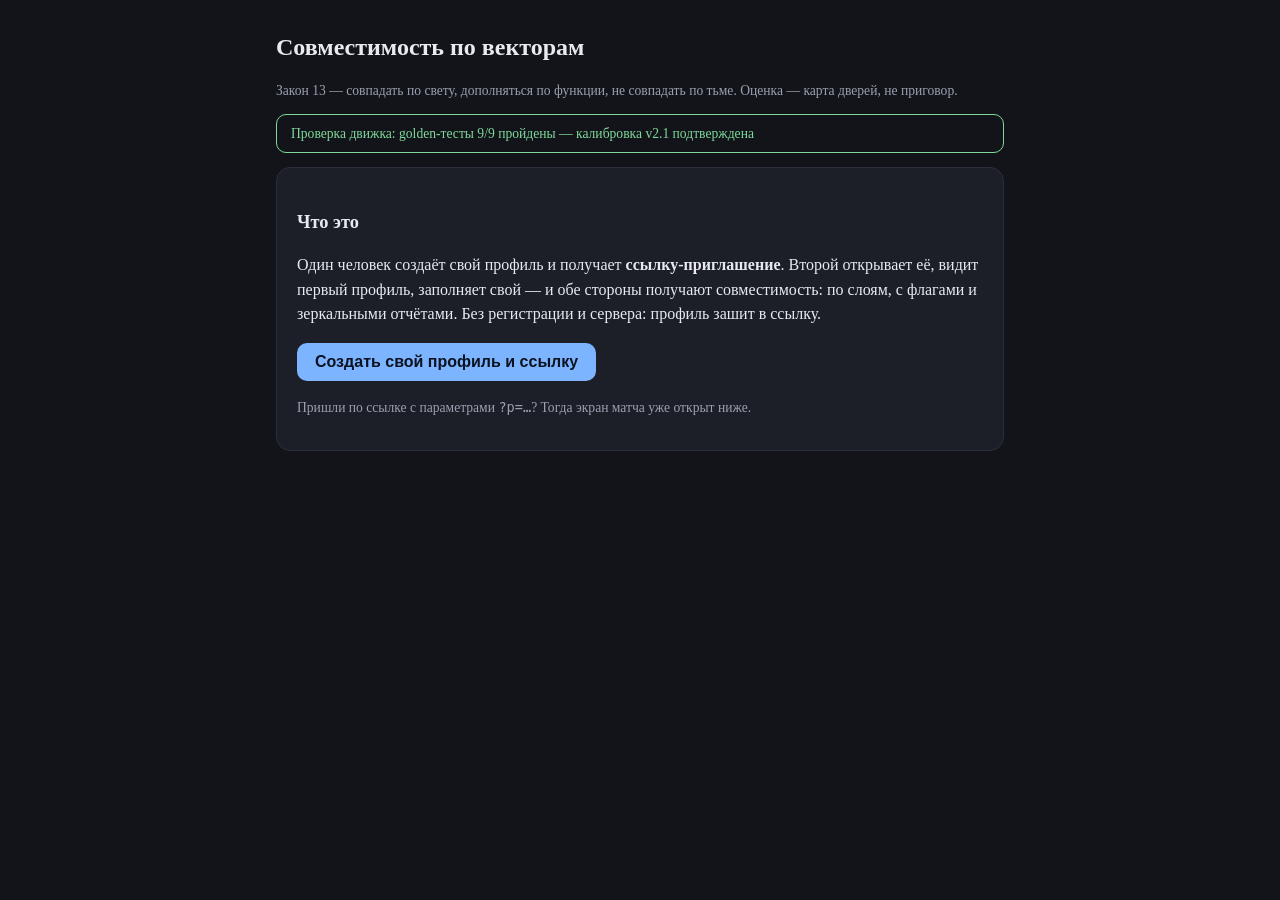
==== match.html @ 1501f3ba "Add files via upload" ====
<!DOCTYPE html>
<html lang="ru">
<head>
<meta charset="utf-8">
<meta name="viewport" content="width=device-width, initial-scale=1">
<title>СВП · Совместимость</title>
<link rel="stylesheet" href="styles.css">
</head>
<body>
<div class="wrap">
  <h1>Совместимость по векторам</h1>
  <p class="mut small">Закон 13 — совпадать по свету, дополняться по функции, не совпадать по тьме. Оценка — карта дверей, не приговор.</p>

  <div id="goldenBanner" class="banner">Проверка движка…</div>

  <!-- ЭКРАН 1: ГЛАВНАЯ -->
  <section id="screen-home" class="screen active">
    <div class="card">
      <h2>Что это</h2>
      <p>Один человек создаёт свой профиль и получает <b>ссылку-приглашение</b>. Второй открывает её, видит первый профиль, заполняет свой — и обе стороны получают совместимость: по слоям, с флагами и зеркальными отчётами. Без регистрации и сервера: профиль зашит в ссылку.</p>
      <p><button onclick="show('invite')">Создать свой профиль и ссылку</button></p>
      <p class="small mut">Пришли по ссылке с параметрами <code>?p=…</code>? Тогда экран матча уже открыт ниже.</p>
    </div>
  </section>

  <!-- ЭКРАН 2: СВОЙ ПРОФИЛЬ -->
  <section id="screen-invite" class="screen">
    <div class="card" id="profileCard">
      <h2>1. Уровни векторов (0–4)</h2>
      <p class="small mut">0 — не про меня · 1 — слабый · 2 — средний · 3 — сильный · 4 — вершина (реализованный максимум — закон 16: пик стоит энергии)</p>
      <div id="sliders"></div>
      <details><summary>Как понять уровень? Примеры из практики</summary>
        <ul>
          <li><b>Мышечный 3–4</b>: тело «включено» по умолчанию — спорт, баня, физическая работа как источник радости. 0–1: тело отключено, двигаться «надо, но лень».</li>
          <li><b>Кожный 3</b>: дисциплина, логика, экономия — естественно. 4: гиперконтроль — порядок стал рамой, ломающей других.</li>
          <li><b>Анальный 3</b>: память, семья, порядок «по-хорошему». Тьма — счёт обид, который крутится без изменения.</li>
          <li><b>Уретральный 3–4</b>: порыв, ответственность за «за всеми» — люди идут сами. 0–1: страх ответственности, «не геройствовать».</li>
          <li><b>Звуковой 2–3</b>: тишина, смыслы, «зачем это всё». Тьма — «нет смысла», пустота.</li>
          <li><b>Зрительный 2–3</b>: чувства названы, слёзы не стыдны. Тьма — страх, ревность-контроль.</li>
          <li><b>Оральный 2–3</b>: слово льётся, юмор, разрядка. 0–1: говорить трудно.</li>
          <li><b>Обонятельный 2–3</b>: чутьё на людей без логики, «чувствую негатив до фактов». 0–1:雷达 не работает, доверяет всем.</li>
        </ul>
      </details>

      <h2>2. Повторяющаяся тьма</h2>
      <p class="small mut">Отметь вектора, где тьма возвращается. Степень: 1 — «бывает», 2 — «стало чертой» (невроз-зона).</p>
      <div id="darkChips" class="chips"></div>

      <h2>3. Живущий свет</h2>
      <p class="small mut">Что сейчас реально светится — не «хотел бы», а есть.</p>
      <div id="lightChips" class="chips"></div>

      <h2>4. Ведущий вектор</h2>
      <select id="lead"></select>

      <h2>5. Тип отношения</h2>
      <select id="relType">
        <option value="partner">Романтический партнёр</option>
        <option value="friend">Друг</option>
        <option value="business">Деловой партнёр</option>
        <option value="parent">Родитель → ребёнок</option>
        <option value="child">Ребёнок → родитель</option>
      </select>

      <p style="margin-top:16px"><input id="myName" placeholder="Имя (необязательно)" style="background:#0d1016;color:var(--ink);border:1px solid var(--line);border-radius:8px;padding:8px;width:200px">
      <button onclick="makeLink()">Создать ссылку</button></p>
      <div id="linkOut" style="display:none">
        <p class="small">Ссылка-приглашение (отправь партнёру/другу/ребёнку — кто открыт):</p>
        <div class="linkbox" id="linkText"></div>
        <p class="small mut">Открыв её, второй человек увидит твой профиль и заполнит свой. Результат увидят оба.</p>
      </div>
    </div>
  </section>

  <!-- ЭКРАН 3: МАТЧ -->
  <section id="screen-match" class="screen">
    <div class="card" id="partnerCard"></div>
    <div class="card">
      <h2>Твой профиль</h2>
      <div id="sliders2"></div>
      <p class="small mut">Тьма:</p><div id="darkChips2" class="chips"></div>
      <p class="small mut">Свет:</p><div id="lightChips2" class="chips"></div>
      <p><select id="lead2"></select></p>
      <button onclick="runMatch()">Показать совместимость</button>
    </div>
  </section>

  <!-- ЭКРАН 4: РЕЗУЛЬТАТ -->
  <section id="screen-result" class="screen"><div id="resultOut"></div></section>
</div>
<script src="compatibility_module.js"></script>
<script>
/* ---------- состояние ---------- */
const V=VECTORS;
let partner=null, partnerRel='partner';
let mine=null;

/* ---------- golden при загрузке ---------- */
(function(){
  const t=runGoldenTests();
  const el=document.getElementById('goldenBanner');
  if(t.ok){el.className='banner ok';el.textContent='Проверка движка: golden-тесты '+t.total+'/'+t.total+' пройдены — калибровка v2.1 подтверждена';}
  else{el.className='banner bad';el.textContent='ОШИБКА КАЛИБРОВКИ: '+t.failures.join('; ')+' — вывод отчётов заблокирован';window.__goldenFailed=true;}
})();

/* ---------- построение форм ---------- */
function sliderRow(i,val){
  return '<div class="vecrow"><span>'+V[i]+'</span><input type="range" min="0" max="4" value="'+val+'" data-i="'+i+'" oninput="this.nextElementSibling.textContent=this.value"><span>'+(val||0)+'</span></div>';
}
function buildSliders(elId,darkId,lightId,leadId){
  const el=document.getElementById(elId);
  el.innerHTML=[0,1,2,3,4,5,6,7].map(i=>sliderRow(i,0)).join('');
  document.getElementById(darkId).innerHTML=V.map((n,i)=>'<span class="chip" data-v="'+i+'" data-sev="0" onclick="toggleDark(this)">'+n+' <span class="sev"></span></span>').join('');
  document.getElementById(lightId).innerHTML=V.map((n,i)=>'<span class="chip" data-v="'+i+'" onclick="toggleLight(this)">'+n+'</span>').join('');
  document.getElementById(leadId).innerHTML=V.map((n,i)=>'<option value="'+i+'">'+n+'</option>').join('')+'<option value="-1" selected>не определён</option>';
}
buildSliders('sliders','darkChips','lightChips','lead');
buildSliders('sliders2','darkChips2','lightChips2','lead2');

function toggleDark(chip){
  const v=chip.dataset.v; const sev=(+chip.dataset.sev+1)%3; chip.dataset.sev=sev;
  chip.classList.toggle('on',sev>0); chip.classList.toggle('d2',sev===2);
  chip.querySelector('.sev').textContent=sev===2?' · черта':'';
}
function toggleLight(chip){chip.classList.toggle('on');}
function collect(containerId,slidersId,leadId,name){
  const levels=[...document.querySelectorAll('#'+slidersId+' input')].map(x=>+x.value);
  const dark={}; document.querySelectorAll('#'+containerId+' .chip').forEach(c=>{if(+c.dataset.sev>0)dark[+c.dataset.v]=+c.dataset.sev;});
  const light=[]; document.querySelectorAll('#'+(containerId.replace('dark','light'))+' .chip.on').forEach(c=>light.push(+c.dataset.v));
  const lead=+document.getElementById(leadId).value;
  return {v:levels, dark:dark, light:light, lead:lead, name:name||''};
}
function fillFromProfile(elPrefix,p){
  document.querySelectorAll('#'+elPrefix+'sliders input').forEach(inp=>{inp.value=p.v[+inp.dataset.i];inp.nextElementSibling.textContent=p.v[+inp.dataset.i];});
  document.querySelectorAll('#'+elPrefix+'darkChips .chip').forEach(c=>{
    const sev=(p.dark||{})[+c.dataset.v]||0; c.dataset.sev=sev;
    c.classList.toggle('on',sev>0); c.classList.toggle('d2',sev===2);
    c.querySelector('.sev').textContent=sev===2?' · черта':'';
  });
  document.querySelectorAll('#'+elPrefix+'lightChips .chip').forEach(c=>c.classList.toggle('on',(p.light||[]).includes(+c.dataset.v)));
  document.getElementById(elPrefix+'lead').value = p.lead===undefined||p.lead===null ? -1 : p.lead;
}

/* ---------- экраны и ссылки ---------- */
function show(id){document.querySelectorAll('.screen').forEach(s=>s.classList.remove('active'));document.getElementById(id).classList.add('active');window.scrollTo(0,0);}
function makeLink(){
  const p=collect('darkChips','sliders','lead',document.getElementById('myName').value.trim());
  const r=document.getElementById('relType').value;
  const url=location.origin+location.pathname+'?p='+encodeProfile(p)+'&r='+r;
  document.getElementById('linkText').textContent=url;
  document.getElementById('linkOut').style.display='block';
}

/* ---------- матч ---------- */
(function(){
  const q=new URLSearchParams(location.search);
  if(q.get('p')){
    try{
      partner=decodeProfile(q.get('p')); partnerRel=q.get('r')||'partner';
      show('match');
      const names=partner.v.map((x,i)=>x>=3?V[i]:null).filter(Boolean).join(', ')||'—';
      const darks=Object.keys(partner.dark||{}).map(i=>V[i]).join(', ')||'—';
      const lights=(partner.light||[]).map(i=>V[i]).join(', ')||'—';
      document.getElementById('partnerCard').innerHTML=
        '<h2>Профиль: '+(partner.name||'партнёр')+'</h2>'+
        '<p class="small">Сильные вектора: <b>'+names+'</b> · Ведущий: <b>'+(partner.lead>=0?V[partner.lead]:'не указан')+'</b></p>'+
        '<p class="small">Тьма: '+darks+' · Свет: '+lights+'</p>'+
        '<p class="small mut">Тип отношения: '+REL[partnerRel].name+'</p>';
      document.getElementById('relType2')?.remove?.();
    }catch(e){show('home');}
  }
})();

function runMatch(){
  if(window.__goldenFailed){alert('Движок не прошёл golden-проверку — вывод заблокирован. Обнови файлы.');return;}
  mine=collect('darkChips2','sliders2','lead2','');
  const s=score(partner,mine,partnerRel);
  renderResult(s,partner,mine,partnerRel);
  show('result');
}

function renderResult(s,A,B,rel){
  const cfg=REL[rel];
  const doors=s.d1.map(d=>'<tr><td>'+d[0]+'</td><td>'+(d[1]>=8?'<span class="good">открыта+</span>':(d[1]>0?'<span class="warn">частично</span>':'<span class="flag">закрыта</span>'))+'</td><td class="small mut">'+d[3]+'</td></tr>').join('');
  const nad=s.d2.map(d=>'<tr><td>'+d[0]+'</td><td>'+(d[4])+'</td><td class="small mut">'+((d[1]?'у A':'')+(d[1]&&d[2]?' + ':'')+(d[2]?'у B':'')||'—')+'</td></tr>').join('');
  const flags=s.flags.length?s.flags.map(f=>'<li class="flag">'+f+'</li>').join(''):'<li class="good">Красных флагов нет</li>';
  const mirrorA=s.d1.filter(d=>d[1]>=8).map(d=>d[0]).join('; ')||'—';
  const out=
   '<div class="card"><h2>'+cfg.name+'</h2>'+
   '<div class="pct">'+s.percent+'%</div>'+
   '<p class="small mut">Счёт '+s.raw+' при живом потолке '+s.ceiling+' (100 — математический предел формулы, для живых людей недостижим; трение пиков: −'+s.friction+'). '+verdict(s.percent,s.flags.length)+'</p>'+
   '<h2>Слои</h2>'+
   '<table><tr><th>Слой</th><th></th></tr>'+
   '<tr><td>Двери (закон 13)</td><td>'+s.l1+' / '+cfg.l1+'</td></tr>'+
   '<tr><td>Оси (нади)</td><td>'+s.l2+' / '+cfg.l2+'</td></tr>'+
   '<tr><td>Общий свет (закон 24)</td><td>'+s.l3+' / '+cfg.l3+(s.overlap.length?' — совпали: '+s.overlap.join(', '):' — совпадений нет')+'</td></tr></table>'+
   '<h2>Двери</h2><table><tr><th>Дверь</th><th>Статус</th><th>Комментарий</th></tr>'+doors+'</table>'+
   '<h2>Оси</h2><table><tr><th>Надь</th><th>Состояние</th><th>Кто тянет</th></tr>'+nad+'</table>'+
   '<h2>Флаги</h2><ul>'+flags+'</ul>'+
   '<h2>Зеркальные отчёты</h2>'+
   '<p class="small"><b>Открытые двери пары:</b> '+mirrorA+'</p>'+
   '<p class="small"><b>Что «'+(A.name||'партнёр')+'» даёт «'+(B.name||'тебе')+'»:</b> сильные дома первого ('+(A.v.map((x,i)=>x>=3?V[i]:null).filter(Boolean).join(', ')||'—')+') закрывают дефициты второго.</p>'+
   '<p class="small"><b>Что «'+(B.name||'второй')+'» даёт «'+(A.name||'первому')+'»:</b> сильные дома второго ('+(B.v.map((x,i)=>x>=3?V[i]:null).filter(Boolean).join(', ')||'—')+') закрывают дефициты первого.</p>'+
   '<details><summary>Как читать этот результат — примеры</summary><ul>'+
   '<li>Совпавшая тьма (суррогат) — не «мы похожи», а «мы застряли одинаково». Два анальных ведут счёт друг другу.</li>'+
   '<li>Открытая дверь — не гарантия, а возможность: свет течёт только при развитости (Ур.1–2) обеих сторон.</li>'+
   '<li>Пустая ось — дыра, через которую уходит невысказанное (задушенность, Cl). Закрывается третьим человеком или развитием.</li>'+
   '</ul></details>'+
   '<hr><p class="small mut"><b>ГРАНИЦА.</b> Это карта, не диагноз и не гарантия. Профиль — снимок момента (закон 14: статичности нет, уровни растут). Число выше живого потолка — признак бага калибровки, а не счастья. Решение — за вами; за серьёзными состояниями — к живому специалисту (закон 22).</p>'+
   '<p><button class="ghost" onclick="show(\'match\')">← Изменить ответы</button></p></div>';
  document.getElementById('resultOut').innerHTML=out;
}
</script>
</body>
</html>
---- styles.css ----
:root{--bg:#12141a;--card:#1c1f28;--ink:#e8eaf0;--mut:#9aa0ae;--acc:#7db4ff;--ok:#7fd99a;--warn:#f0c674;--bad:#f28b82;--line:#2a2f3c}
*{box-sizing:border-box}
body{margin:0;background:var(--bg);color:var(--ink);font:16px/1.55 Georgia,'Times New Roman',serif}
.wrap{max-width:760px;margin:0 auto;padding:24px 16px 64px}
h1{font-size:1.5rem;margin:.2em 0} h2{font-size:1.15rem;margin:1.2em 0 .4em}
.card{background:var(--card);border:1px solid var(--line);border-radius:14px;padding:18px 20px;margin:14px 0}
.mut{color:var(--mut)} .small{font-size:.85rem}
button{background:var(--acc);color:#0b1220;border:0;border-radius:10px;padding:10px 18px;font-size:1rem;cursor:pointer;font-weight:600}
button.ghost{background:transparent;color:var(--acc);border:1px solid var(--acc)}
button:disabled{opacity:.4;cursor:default}
input[type=range]{width:100%;accent-color:var(--acc)}
select,checkbox{accent-color:var(--acc)}
.screen{display:none}.screen.active{display:block}
.vecrow{display:grid;grid-template-columns:110px 1fr 46px;gap:10px;align-items:center;margin:8px 0}
.chips{display:flex;flex-wrap:wrap;gap:8px}
.chip{border:1px solid var(--line);border-radius:999px;padding:4px 12px;cursor:pointer;user-select:none}
.chip.on{background:var(--acc);color:#0b1220;font-weight:600}
.chip.on.d2{background:var(--bad)}
.linkbox{word-break:break-all;background:#0d1016;border:1px solid var(--line);border-radius:10px;padding:10px;font-family:monospace;font-size:.8rem}
.pct{font-size:3rem;font-weight:700}
.bar{height:10px;background:#0d1016;border-radius:6px;overflow:hidden;margin:4px 0 10px}
.bar>i{display:block;height:100%;background:var(--acc)}
.flag{color:var(--bad)} .good{color:var(--ok)} .warn{color:var(--warn)}
details{border:1px solid var(--line);border-radius:10px;padding:10px 14px;margin:10px 0}
summary{cursor:pointer;color:var(--acc)}
table{width:100%;border-collapse:collapse;font-size:.9rem}
td,th{padding:6px 8px;border-bottom:1px solid var(--line);text-align:left}
.banner{border:1px solid var(--line);border-radius:10px;padding:8px 14px;margin:10px 0;font-size:.85rem}
.banner.ok{border-color:var(--ok);color:var(--ok)}
.banner.bad{border-color:var(--bad);color:var(--bad)}
details p{margin:.4em 0}
details li{margin:.35em 0}
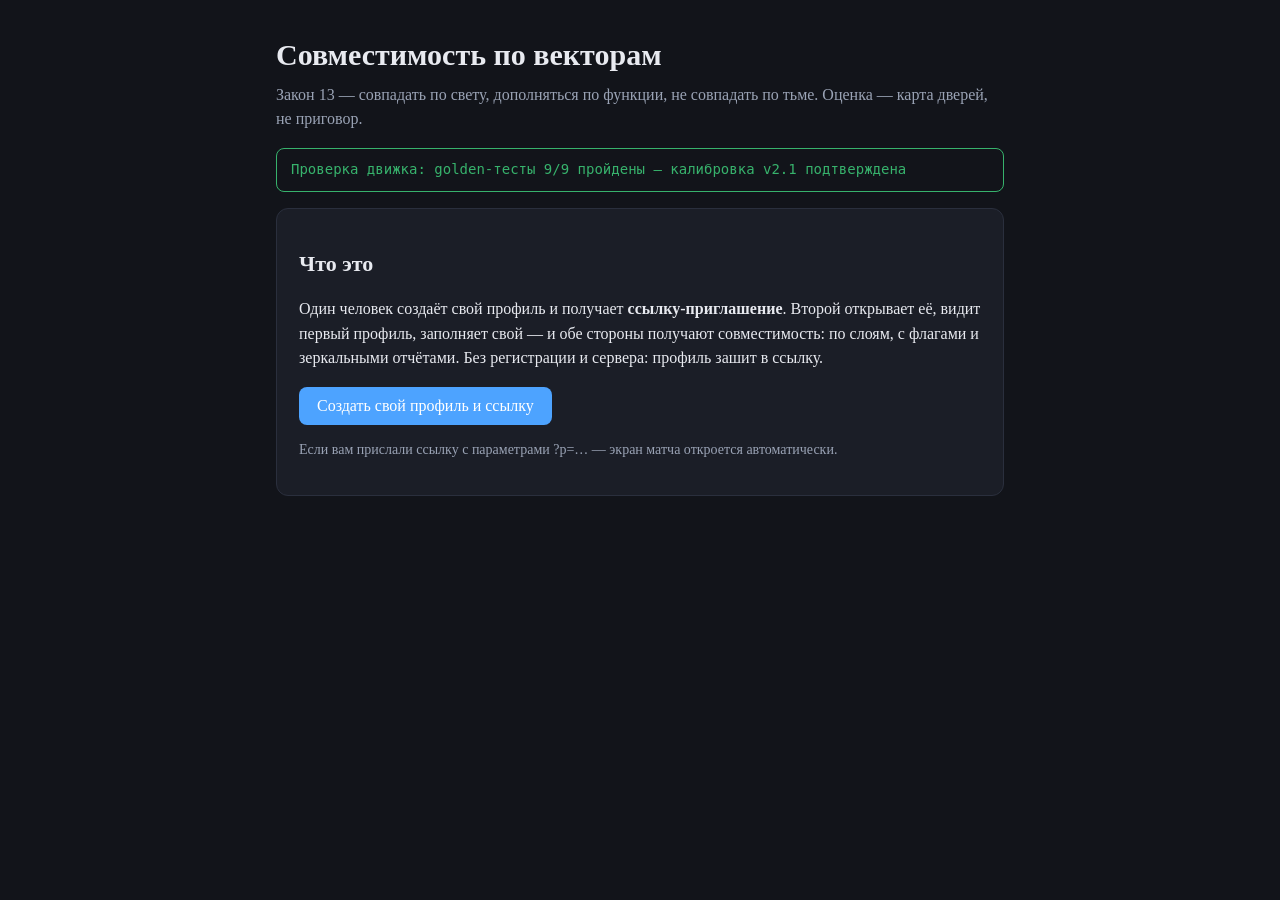
==== commit d18f2b72: "Add files via upload" ====
--- a/match.html
+++ b/match.html
@@ -3,213 +3,298 @@
 <head>
 <meta charset="utf-8">
 <meta name="viewport" content="width=device-width, initial-scale=1">
-<title>СВП · Совместимость</title>
+<title>Совместимость по векторам</title>
 <link rel="stylesheet" href="styles.css">
 </head>
 <body>
 <div class="wrap">
   <h1>Совместимость по векторам</h1>
-  <p class="mut small">Закон 13 — совпадать по свету, дополняться по функции, не совпадать по тьме. Оценка — карта дверей, не приговор.</p>
-
-  <div id="goldenBanner" class="banner">Проверка движка…</div>
-
-  <!-- ЭКРАН 1: ГЛАВНАЯ -->
-  <section id="screen-home" class="screen active">
+  <p class="sub">Закон 13 — совпадать по свету, дополняться по функции, не совпадать по тьме. Оценка — карта дверей, не приговор.</p>
+  <div id="banner" class="banner">Проверка движка…</div>
+  <div id="err" class="banner-err" style="display:none"></div>
+
+  <section id="screen-home" class="screen" hidden>
     <div class="card">
       <h2>Что это</h2>
-      <p>Один человек создаёт свой профиль и получает <b>ссылку-приглашение</b>. Второй открывает её, видит первый профиль, заполняет свой — и обе стороны получают совместимость: по слоям, с флагами и зеркальными отчётами. Без регистрации и сервера: профиль зашит в ссылку.</p>
-      <p><button onclick="show('invite')">Создать свой профиль и ссылку</button></p>
-      <p class="small mut">Пришли по ссылке с параметрами <code>?p=…</code>? Тогда экран матча уже открыт ниже.</p>
+      <p>Один человек создаёт свой профиль и получает <b>ссылку-приглашение</b>. Второй открывает её,
+      видит первый профиль, заполняет свой — и обе стороны получают совместимость: по слоям,
+      с флагами и зеркальными отчётами. Без регистрации и сервера: профиль зашит в ссылку.</p>
+      <button id="btn-start" class="btn">Создать свой профиль и ссылку</button>
+      <p class="hint">Если вам прислали ссылку с параметрами ?p=… — экран матча откроется автоматически.</p>
     </div>
   </section>
 
-  <!-- ЭКРАН 2: СВОЙ ПРОФИЛЬ -->
-  <section id="screen-invite" class="screen">
-    <div class="card" id="profileCard">
-      <h2>1. Уровни векторов (0–4)</h2>
-      <p class="small mut">0 — не про меня · 1 — слабый · 2 — средний · 3 — сильный · 4 — вершина (реализованный максимум — закон 16: пик стоит энергии)</p>
-      <div id="sliders"></div>
-      <details><summary>Как понять уровень? Примеры из практики</summary>
-        <ul>
-          <li><b>Мышечный 3–4</b>: тело «включено» по умолчанию — спорт, баня, физическая работа как источник радости. 0–1: тело отключено, двигаться «надо, но лень».</li>
-          <li><b>Кожный 3</b>: дисциплина, логика, экономия — естественно. 4: гиперконтроль — порядок стал рамой, ломающей других.</li>
-          <li><b>Анальный 3</b>: память, семья, порядок «по-хорошему». Тьма — счёт обид, который крутится без изменения.</li>
-          <li><b>Уретральный 3–4</b>: порыв, ответственность за «за всеми» — люди идут сами. 0–1: страх ответственности, «не геройствовать».</li>
-          <li><b>Звуковой 2–3</b>: тишина, смыслы, «зачем это всё». Тьма — «нет смысла», пустота.</li>
-          <li><b>Зрительный 2–3</b>: чувства названы, слёзы не стыдны. Тьма — страх, ревность-контроль.</li>
-          <li><b>Оральный 2–3</b>: слово льётся, юмор, разрядка. 0–1: говорить трудно.</li>
-          <li><b>Обонятельный 2–3</b>: чутьё на людей без логики, «чувствую негатив до фактов». 0–1:雷达 не работает, доверяет всем.</li>
-        </ul>
-      </details>
-
-      <h2>2. Повторяющаяся тьма</h2>
-      <p class="small mut">Отметь вектора, где тьма возвращается. Степень: 1 — «бывает», 2 — «стало чертой» (невроз-зона).</p>
-      <div id="darkChips" class="chips"></div>
-
-      <h2>3. Живущий свет</h2>
-      <p class="small mut">Что сейчас реально светится — не «хотел бы», а есть.</p>
-      <div id="lightChips" class="chips"></div>
-
-      <h2>4. Ведущий вектор</h2>
-      <select id="lead"></select>
-
-      <h2>5. Тип отношения</h2>
-      <select id="relType">
-        <option value="partner">Романтический партнёр</option>
-        <option value="friend">Друг</option>
-        <option value="business">Деловой партнёр</option>
-        <option value="parent">Родитель → ребёнок</option>
-        <option value="child">Ребёнок → родитель</option>
-      </select>
-
-      <p style="margin-top:16px"><input id="myName" placeholder="Имя (необязательно)" style="background:#0d1016;color:var(--ink);border:1px solid var(--line);border-radius:8px;padding:8px;width:200px">
-      <button onclick="makeLink()">Создать ссылку</button></p>
-      <div id="linkOut" style="display:none">
-        <p class="small">Ссылка-приглашение (отправь партнёру/другу/ребёнку — кто открыт):</p>
-        <div class="linkbox" id="linkText"></div>
-        <p class="small mut">Открыв её, второй человек увидит твой профиль и заполнит свой. Результат увидят оба.</p>
+  <section id="screen-form" class="screen" hidden>
+    <div class="card">
+      <h2 id="form-title">Свой профиль</h2>
+      <div id="inviter-box" hidden></div>
+
+      <h3>Уровни векторов (0–4)</h3>
+      <p class="hint">0 — вектор спит · 1 — есть, но редко · 2 — рабочий · 3 — сильный · 4 — вершина: даёт максимум и стоит энергии.</p>
+      <div class="row"><span class="vname">кожный <em class="axis">· Ида</em></span>
+      <input type="range" id="lvl-K" min="0" max="4" step="1" value="0" data-key="K">
+      <span class="lvlval" id="lvlv-K">0</span></div>
+<div class="row"><span class="vname">анальный <em class="axis">· Сушумна</em></span>
+      <input type="range" id="lvl-A" min="0" max="4" step="1" value="0" data-key="A">
+      <span class="lvlval" id="lvlv-A">0</span></div>
+<div class="row"><span class="vname">уретральный <em class="axis">· Пингала</em></span>
+      <input type="range" id="lvl-U" min="0" max="4" step="1" value="0" data-key="U">
+      <span class="lvlval" id="lvlv-U">0</span></div>
+<div class="row"><span class="vname">мышечный <em class="axis">· Ида</em></span>
+      <input type="range" id="lvl-M" min="0" max="4" step="1" value="0" data-key="M">
+      <span class="lvlval" id="lvlv-M">0</span></div>
+<div class="row"><span class="vname">зрительный <em class="axis">· Пингала</em></span>
+      <input type="range" id="lvl-Z" min="0" max="4" step="1" value="0" data-key="Z">
+      <span class="lvlval" id="lvlv-Z">0</span></div>
+<div class="row"><span class="vname">звуковой <em class="axis">· Сушумна</em></span>
+      <input type="range" id="lvl-S" min="0" max="4" step="1" value="0" data-key="S">
+      <span class="lvlval" id="lvlv-S">0</span></div>
+<div class="row"><span class="vname">оральный <em class="axis">· Пингала</em></span>
+      <input type="range" id="lvl-O" min="0" max="4" step="1" value="0" data-key="O">
+      <span class="lvlval" id="lvlv-O">0</span></div>
+<div class="row"><span class="vname">обонятельный <em class="axis">· Сушумна</em></span>
+      <input type="range" id="lvl-Bn" min="0" max="4" step="1" value="0" data-key="Bn">
+      <span class="lvlval" id="lvlv-Bn">0</span></div>
+
+      <h3>Повторяющаяся тьма</h3>
+      <p class="hint">Тьма — то, что возвращается и портит отношения. «Бывает» — эпизоды, «стало чертой» — невроз, максимальный риск в паре.</p>
+      <div class="grid4"><div class="cell"><label>кожный</label>
+  <select id="drk-K"><option value="0">нет</option><option value="1">бывает</option><option value="2">стало чертой</option></select></div>
+<div class="cell"><label>анальный</label>
+  <select id="drk-A"><option value="0">нет</option><option value="1">бывает</option><option value="2">стало чертой</option></select></div>
+<div class="cell"><label>уретральный</label>
+  <select id="drk-U"><option value="0">нет</option><option value="1">бывает</option><option value="2">стало чертой</option></select></div>
+<div class="cell"><label>мышечный</label>
+  <select id="drk-M"><option value="0">нет</option><option value="1">бывает</option><option value="2">стало чертой</option></select></div>
+<div class="cell"><label>зрительный</label>
+  <select id="drk-Z"><option value="0">нет</option><option value="1">бывает</option><option value="2">стало чертой</option></select></div>
+<div class="cell"><label>звуковой</label>
+  <select id="drk-S"><option value="0">нет</option><option value="1">бывает</option><option value="2">стало чертой</option></select></div>
+<div class="cell"><label>оральный</label>
+  <select id="drk-O"><option value="0">нет</option><option value="1">бывает</option><option value="2">стало чертой</option></select></div>
+<div class="cell"><label>обонятельный</label>
+  <select id="drk-Bn"><option value="0">нет</option><option value="1">бывает</option><option value="2">стало чертой</option></select></div></div>
+
+      <h3>Живущий свет</h3>
+      <p class="hint">Свет — то, что живёт и отдаётся. Отметьте то, что в вас по-настоящему работает.</p>
+      <div class="grid2"><label class="chk"><input type="checkbox" class="lightchk" value="K"> кожный</label>
+<label class="chk"><input type="checkbox" class="lightchk" value="A"> анальный</label>
+<label class="chk"><input type="checkbox" class="lightchk" value="U"> уретральный</label>
+<label class="chk"><input type="checkbox" class="lightchk" value="M"> мышечный</label>
+<label class="chk"><input type="checkbox" class="lightchk" value="Z"> зрительный</label>
+<label class="chk"><input type="checkbox" class="lightchk" value="S"> звуковой</label>
+<label class="chk"><input type="checkbox" class="lightchk" value="O"> оральный</label>
+<label class="chk"><input type="checkbox" class="lightchk" value="Bn"> обонятельный</label></div>
+
+      <h3>Ведущий вектор</h3>
+      <select id="lead"><option value="">не указан</option><option value="K">кожный</option>
+<option value="A">анальный</option>
+<option value="U">уретральный</option>
+<option value="M">мышечный</option>
+<option value="Z">зрительный</option>
+<option value="S">звуковой</option>
+<option value="O">оральный</option>
+<option value="Bn">обонятельный</option></select>
+
+      <h3>Тип отношения</h3>
+      <select id="rel"><option value="partner">Партнёр</option>
+<option value="friend">Друг</option>
+<option value="business">Бизнес</option>
+<option value="parent_child">Родитель → ребёнок</option>
+<option value="child_parent">Ребёнок → родитель</option></select>
+
+      <p><button id="btn-go" class="btn">Создать ссылку</button></p>
+      <div id="link-box" hidden>
+        <p class="hint">Ссылка-приглашение — отправьте её второму человеку любым мессенджером. Профиль зашит в ссылку: не публикуйте её в открытых чатах.</p>
+        <input id="link-out" readonly>
+        <p><button id="btn-copy" class="btn small">Копировать</button>
+        <a id="link-open" class="btn small aslink">Открыть матч</a></p>
       </div>
     </div>
   </section>
 
-  <!-- ЭКРАН 3: МАТЧ -->
-  <section id="screen-match" class="screen">
-    <div class="card" id="partnerCard"></div>
-    <div class="card">
-      <h2>Твой профиль</h2>
-      <div id="sliders2"></div>
-      <p class="small mut">Тьма:</p><div id="darkChips2" class="chips"></div>
-      <p class="small mut">Свет:</p><div id="lightChips2" class="chips"></div>
-      <p><select id="lead2"></select></p>
-      <button onclick="runMatch()">Показать совместимость</button>
-    </div>
+  <section id="screen-result" class="screen" hidden>
+    <div class="card" id="result"></div>
   </section>
-
-  <!-- ЭКРАН 4: РЕЗУЛЬТАТ -->
-  <section id="screen-result" class="screen"><div id="resultOut"></div></section>
 </div>
 <script src="compatibility_module.js"></script>
 <script>
-/* ---------- состояние ---------- */
-const V=VECTORS;
-let partner=null, partnerRel='partner';
-let mine=null;
-
-/* ---------- golden при загрузке ---------- */
-(function(){
-  const t=runGoldenTests();
-  const el=document.getElementById('goldenBanner');
-  if(t.ok){el.className='banner ok';el.textContent='Проверка движка: golden-тесты '+t.total+'/'+t.total+' пройдены — калибровка v2.1 подтверждена';}
-  else{el.className='banner bad';el.textContent='ОШИБКА КАЛИБРОВКИ: '+t.failures.join('; ')+' — вывод отчётов заблокирован';window.__goldenFailed=true;}
+(function () {
+  'use strict';
+  var S = window.SVP;
+  var inviteMode = false, inviter = null, relParam = 'partner';
+
+  function $(id) { return document.getElementById(id); }
+  function showErr(e) {
+    var el = $('err');
+    el.style.display = 'block';
+    el.textContent = 'Ошибка страницы: ' + (e && e.message ? e.message : e);
+  }
+  function show(id) { $(id).hidden = false; }
+  function hide(id) { $(id).hidden = true; }
+
+  function banner(ok) {
+    var el = $('banner');
+    if (ok.ok) {
+      el.className = 'banner ok';
+      el.textContent = 'Проверка движка: golden-тесты ' + ok.passed + '/' + ok.total +
+        ' пройдены — калибровка v2.1 подтверждена';
+    } else {
+      el.className = 'banner bad';
+      el.textContent = 'СБОЙ КАЛИБРОВКИ: golden-тесты ' + ok.passed + '/' + ok.total +
+        ' — отчёты заблокированы. Случаи: ' + ok.results.filter(function(r){return !r.ok;})
+          .map(function(r){ return r.name + ' (' + r.got + '!=' + r.expected + ')'; }).join('; ');
+    }
+  }
+
+  function readForm() {
+    var levels = {}, dark = {}, light = [], leading = null;
+    S.KEYS.forEach(function (k) {
+      levels[k] = parseInt($('lvl-' + k).value, 10) || 0;
+      dark[k] = parseInt($('drk-' + k).value, 10) || 0;
+      if (dark[k] === 0) delete dark[k];
+    });
+    Array.prototype.forEach.call(document.querySelectorAll('.lightchk'), function (c) {
+      if (c.checked) light.push(c.value);
+    });
+    var lv = $('lead').value;
+    if (lv) leading = lv;
+    return S.profileFromForm(levels, dark, light, leading);
+  }
+
+  function profileSummary(p) {
+    var h = '<div class="psum"><h3>Профиль собеседника</h3><table class="tbl"><tr><th>Вектор</th><th>Уровень</th><th>Тьма</th><th>Свет</th></tr>';
+    S.KEYS.forEach(function (k) {
+      var d = p.dark[k] ? (p.dark[k] === 2 ? 'стало чертой' : 'бывает') : '—';
+      var l = p.light.indexOf(k) >= 0 ? '✓' : '—';
+      h += '<tr><td>' + S.VNAME[k] + '</td><td>' + p.levels[k] + '</td><td>' + d + '</td><td>' + l + '</td></tr>';
+    });
+    h += '</table><p>Ведущий вектор: <b>' + (p.leading ? S.VNAME[p.leading] : 'не указан') + '</b></p></div>';
+    return h;
+  }
+
+  function verdictText(score, r) {
+    if (r.veto) return 'Вето по совпадению тьмы. Это не «плохой человек» — это совпадение ям. Дружба и пары на общем падении не лечатся.';
+    if (score >= 65) return 'Сильная живая связка. Свет общий, двери открыты в обе стороны — берегите трение пиков: двум ярким нужно место, чтобы уставать порознь.';
+    if (score >= 50) return 'Рабочая связка: есть общий свет и открытые двери, но часть тьмы никто не закрывает — это зона роста, её проходят вдвоём.';
+    if (score >= 30) return 'Связка на выдержке: мало общего света, двери прикрыты. Работает, если функции разделены честно — по закону 13, а не по привычке.';
+    return 'Слабая связка: слои почти не пересекаются. Это не приговор человеку — это карта: рядом таким, как вы, обычно живут по разным осям.';
+  }
+
+  function renderResult(A, B, rtype) {
+    var r = S.compute(A, B, rtype);
+    var h = '';
+    h += '<div class="scorecard"><div class="score">' + r.score + '<span>%</span></div>';
+    h += '<div class="scoretype">' + S.TYPE_NAMES[rtype] + '</div></div>';
+    h += '<p class="verdict">' + verdictText(r.score, r) + '</p>';
+
+    h += '<h3>Слои</h3><div class="layer"><span>Совпадение света</span><div class="bar"><i style="width:' +
+      Math.round(r.layers.light * 100) + '%"></i></div><span>' + Math.round(r.layers.light * 100) + '%</span></div>';
+    h += '<div class="layer"><span>Двери (закон 13)</span><div class="bar"><i style="width:' +
+      Math.round(r.layers.doors.value * 100) + '%"></i></div><span>' +
+      Math.round(r.layers.doors.value * 100) + '% (' + r.layers.doors.covered + '/' + r.layers.doors.total + ')</span></div>';
+    h += '<div class="layer"><span>Оси (нади)</span><div class="bar"><i style="width:' +
+      Math.round(r.layers.axes.value * 100) + '%"></i></div><span>' + Math.round(r.layers.axes.value * 100) + '%</span></div>';
+    if (r.layers.axes.shared.length)
+      h += '<p class="hint">Совпавшие оси: ' + r.layers.axes.shared.join(', ') + '.</p>';
+
+    if (r.flags.length) {
+      h += '<h3>Флаги</h3><ul class="flags">';
+      r.flags.forEach(function (f) { h += '<li class="flag-' + f[0] + '">' + f[1] + '</li>'; });
+      h += '</ul>';
+    } else h += '<p class="hint">Флагов нет.</p>';
+
+    h += '<h3>Что вам даёт партнёр</h3><ul>';
+    var hasA = false;
+    r.layers.doors.detail.forEach(function (d) {
+      if (d[0] === 'give') { hasA = true;
+        h += '<li>Закрывает вашу тьму «' + S.DARK_NAMES[d[1]].split(',')[0] + '» своей сильной функцией: ' + S.VNAME[d[1]] + ' — ' + S.LIGHT_NAMES[d[1]] + '.</li>'; }
+    });
+    if (r.layers.light > 0) { hasA = true;
+      h += '<li>Общий свет: ' + A.light.filter(function(k){return B.light.indexOf(k)>=0;})
+        .map(function(k){ return S.VNAME[k] + ' (' + S.LIGHT_NAMES[k].split(',')[0] + ')'; }).join(', ') + '.</li>'; }
+    if (!hasA) h += '<li>Из сильных функций пока ничего не течёт в вашу тьму — смотрите слой «двери».</li>';
+    h += '</ul>';
+
+    h += '<h3>Что вы даёте партнёру</h3><ul>';
+    var hasB = false;
+    r.layers.doors.detail.forEach(function (d) {
+      if (d[0] === 'get') { hasB = true;
+        h += '<li>Закрываете его тьму «' + S.DARK_NAMES[d[1]].split(',')[0] + '» своей силой: ' + S.VNAME[d[1]] + ' — ' + S.LIGHT_NAMES[d[1]] + '.</li>'; }
+    });
+    if (r.layers.light > 0) { hasB = true;
+      h += '<li>Свет, который вы разделяете, — опора для обоих.</li>'; }
+    if (!hasB) h += '<li>Ваши сильные функции не попадают в тьму партнёра — дверь прикрыта.</li>';
+    h += '</ul>';
+
+    h += '<p class="hint">Счёт — вторичная сводка. Живые пары живут в диапазоне 40–75%; число выше живого потолка — повод проверить калибровку, а не радоваться.</p>';
+    return h;
+  }
+
+  function buildLink(p, rtype) {
+    var base = location.origin + location.pathname;
+    return base + '?p=' + S.encodeProfile(p) + '&r=' + rtype;
+  }
+
+  function init() {
+    try {
+      if (!S) throw new Error('движок не загрузился');
+      banner(S.runGoldenTests());
+
+      var q = new URLSearchParams(location.search);
+      var pRaw = q.get('p');
+      relParam = q.get('r') || 'partner';
+      if (pRaw) {
+        inviter = S.decodeProfile(pRaw);
+        inviteMode = true;
+        $('form-title').textContent = 'Ваш профиль';
+        $('inviter-box').innerHTML = profileSummary(inviter);
+        $('inviter-box').hidden = false;
+        $('rel').value = relParam;
+        $('btn-go').textContent = 'Рассчитать совместимость';
+        show('screen-form');
+      } else {
+        show('screen-home');
+      }
+    } catch (e) { showErr(e); }
+  }
+
+  $('btn-start').addEventListener('click', function () {
+    hide('screen-home'); show('screen-form');
+  });
+
+  Array.prototype.forEach.call(document.querySelectorAll('input[type=range]'), function (r) {
+    r.addEventListener('input', function () { $('lvlv-' + r.dataset.key).textContent = r.value; });
+  });
+
+  $('btn-go').addEventListener('click', function () {
+    try {
+      var me = readForm();
+      var rtype = $('rel').value;
+      if (inviteMode) {
+        $('result').innerHTML = renderResult(inviter, me, rtype);
+        hide('screen-form'); show('screen-result');
+      } else {
+        var link = buildLink(me, rtype);
+        $('link-out').value = link;
+        $('link-open').href = link;
+        $('link-box').hidden = false;
+      }
+    } catch (e) { showErr(e); }
+  });
+
+  $('btn-copy').addEventListener('click', function () {
+    var inp = $('link-out');
+    inp.select();
+    if (navigator.clipboard && navigator.clipboard.writeText)
+      navigator.clipboard.writeText(inp.value);
+    else document.execCommand('copy');
+    $('btn-copy').textContent = 'Скопировано ✓';
+    setTimeout(function () { $('btn-copy').textContent = 'Копировать'; }, 1500);
+  });
+
+  init();
 })();
-
-/* ---------- построение форм ---------- */
-function sliderRow(i,val){
-  return '<div class="vecrow"><span>'+V[i]+'</span><input type="range" min="0" max="4" value="'+val+'" data-i="'+i+'" oninput="this.nextElementSibling.textContent=this.value"><span>'+(val||0)+'</span></div>';
-}
-function buildSliders(elId,darkId,lightId,leadId){
-  const el=document.getElementById(elId);
-  el.innerHTML=[0,1,2,3,4,5,6,7].map(i=>sliderRow(i,0)).join('');
-  document.getElementById(darkId).innerHTML=V.map((n,i)=>'<span class="chip" data-v="'+i+'" data-sev="0" onclick="toggleDark(this)">'+n+' <span class="sev"></span></span>').join('');
-  document.getElementById(lightId).innerHTML=V.map((n,i)=>'<span class="chip" data-v="'+i+'" onclick="toggleLight(this)">'+n+'</span>').join('');
-  document.getElementById(leadId).innerHTML=V.map((n,i)=>'<option value="'+i+'">'+n+'</option>').join('')+'<option value="-1" selected>не определён</option>';
-}
-buildSliders('sliders','darkChips','lightChips','lead');
-buildSliders('sliders2','darkChips2','lightChips2','lead2');
-
-function toggleDark(chip){
-  const v=chip.dataset.v; const sev=(+chip.dataset.sev+1)%3; chip.dataset.sev=sev;
-  chip.classList.toggle('on',sev>0); chip.classList.toggle('d2',sev===2);
-  chip.querySelector('.sev').textContent=sev===2?' · черта':'';
-}
-function toggleLight(chip){chip.classList.toggle('on');}
-function collect(containerId,slidersId,leadId,name){
-  const levels=[...document.querySelectorAll('#'+slidersId+' input')].map(x=>+x.value);
-  const dark={}; document.querySelectorAll('#'+containerId+' .chip').forEach(c=>{if(+c.dataset.sev>0)dark[+c.dataset.v]=+c.dataset.sev;});
-  const light=[]; document.querySelectorAll('#'+(containerId.replace('dark','light'))+' .chip.on').forEach(c=>light.push(+c.dataset.v));
-  const lead=+document.getElementById(leadId).value;
-  return {v:levels, dark:dark, light:light, lead:lead, name:name||''};
-}
-function fillFromProfile(elPrefix,p){
-  document.querySelectorAll('#'+elPrefix+'sliders input').forEach(inp=>{inp.value=p.v[+inp.dataset.i];inp.nextElementSibling.textContent=p.v[+inp.dataset.i];});
-  document.querySelectorAll('#'+elPrefix+'darkChips .chip').forEach(c=>{
-    const sev=(p.dark||{})[+c.dataset.v]||0; c.dataset.sev=sev;
-    c.classList.toggle('on',sev>0); c.classList.toggle('d2',sev===2);
-    c.querySelector('.sev').textContent=sev===2?' · черта':'';
-  });
-  document.querySelectorAll('#'+elPrefix+'lightChips .chip').forEach(c=>c.classList.toggle('on',(p.light||[]).includes(+c.dataset.v)));
-  document.getElementById(elPrefix+'lead').value = p.lead===undefined||p.lead===null ? -1 : p.lead;
-}
-
-/* ---------- экраны и ссылки ---------- */
-function show(id){document.querySelectorAll('.screen').forEach(s=>s.classList.remove('active'));document.getElementById(id).classList.add('active');window.scrollTo(0,0);}
-function makeLink(){
-  const p=collect('darkChips','sliders','lead',document.getElementById('myName').value.trim());
-  const r=document.getElementById('relType').value;
-  const url=location.origin+location.pathname+'?p='+encodeProfile(p)+'&r='+r;
-  document.getElementById('linkText').textContent=url;
-  document.getElementById('linkOut').style.display='block';
-}
-
-/* ---------- матч ---------- */
-(function(){
-  const q=new URLSearchParams(location.search);
-  if(q.get('p')){
-    try{
-      partner=decodeProfile(q.get('p')); partnerRel=q.get('r')||'partner';
-      show('match');
-      const names=partner.v.map((x,i)=>x>=3?V[i]:null).filter(Boolean).join(', ')||'—';
-      const darks=Object.keys(partner.dark||{}).map(i=>V[i]).join(', ')||'—';
-      const lights=(partner.light||[]).map(i=>V[i]).join(', ')||'—';
-      document.getElementById('partnerCard').innerHTML=
-        '<h2>Профиль: '+(partner.name||'партнёр')+'</h2>'+
-        '<p class="small">Сильные вектора: <b>'+names+'</b> · Ведущий: <b>'+(partner.lead>=0?V[partner.lead]:'не указан')+'</b></p>'+
-        '<p class="small">Тьма: '+darks+' · Свет: '+lights+'</p>'+
-        '<p class="small mut">Тип отношения: '+REL[partnerRel].name+'</p>';
-      document.getElementById('relType2')?.remove?.();
-    }catch(e){show('home');}
-  }
-})();
-
-function runMatch(){
-  if(window.__goldenFailed){alert('Движок не прошёл golden-проверку — вывод заблокирован. Обнови файлы.');return;}
-  mine=collect('darkChips2','sliders2','lead2','');
-  const s=score(partner,mine,partnerRel);
-  renderResult(s,partner,mine,partnerRel);
-  show('result');
-}
-
-function renderResult(s,A,B,rel){
-  const cfg=REL[rel];
-  const doors=s.d1.map(d=>'<tr><td>'+d[0]+'</td><td>'+(d[1]>=8?'<span class="good">открыта+</span>':(d[1]>0?'<span class="warn">частично</span>':'<span class="flag">закрыта</span>'))+'</td><td class="small mut">'+d[3]+'</td></tr>').join('');
-  const nad=s.d2.map(d=>'<tr><td>'+d[0]+'</td><td>'+(d[4])+'</td><td class="small mut">'+((d[1]?'у A':'')+(d[1]&&d[2]?' + ':'')+(d[2]?'у B':'')||'—')+'</td></tr>').join('');
-  const flags=s.flags.length?s.flags.map(f=>'<li class="flag">'+f+'</li>').join(''):'<li class="good">Красных флагов нет</li>';
-  const mirrorA=s.d1.filter(d=>d[1]>=8).map(d=>d[0]).join('; ')||'—';
-  const out=
-   '<div class="card"><h2>'+cfg.name+'</h2>'+
-   '<div class="pct">'+s.percent+'%</div>'+
-   '<p class="small mut">Счёт '+s.raw+' при живом потолке '+s.ceiling+' (100 — математический предел формулы, для живых людей недостижим; трение пиков: −'+s.friction+'). '+verdict(s.percent,s.flags.length)+'</p>'+
-   '<h2>Слои</h2>'+
-   '<table><tr><th>Слой</th><th></th></tr>'+
-   '<tr><td>Двери (закон 13)</td><td>'+s.l1+' / '+cfg.l1+'</td></tr>'+
-   '<tr><td>Оси (нади)</td><td>'+s.l2+' / '+cfg.l2+'</td></tr>'+
-   '<tr><td>Общий свет (закон 24)</td><td>'+s.l3+' / '+cfg.l3+(s.overlap.length?' — совпали: '+s.overlap.join(', '):' — совпадений нет')+'</td></tr></table>'+
-   '<h2>Двери</h2><table><tr><th>Дверь</th><th>Статус</th><th>Комментарий</th></tr>'+doors+'</table>'+
-   '<h2>Оси</h2><table><tr><th>Надь</th><th>Состояние</th><th>Кто тянет</th></tr>'+nad+'</table>'+
-   '<h2>Флаги</h2><ul>'+flags+'</ul>'+
-   '<h2>Зеркальные отчёты</h2>'+
-   '<p class="small"><b>Открытые двери пары:</b> '+mirrorA+'</p>'+
-   '<p class="small"><b>Что «'+(A.name||'партнёр')+'» даёт «'+(B.name||'тебе')+'»:</b> сильные дома первого ('+(A.v.map((x,i)=>x>=3?V[i]:null).filter(Boolean).join(', ')||'—')+') закрывают дефициты второго.</p>'+
-   '<p class="small"><b>Что «'+(B.name||'второй')+'» даёт «'+(A.name||'первому')+'»:</b> сильные дома второго ('+(B.v.map((x,i)=>x>=3?V[i]:null).filter(Boolean).join(', ')||'—')+') закрывают дефициты первого.</p>'+
-   '<details><summary>Как читать этот результат — примеры</summary><ul>'+
-   '<li>Совпавшая тьма (суррогат) — не «мы похожи», а «мы застряли одинаково». Два анальных ведут счёт друг другу.</li>'+
-   '<li>Открытая дверь — не гарантия, а возможность: свет течёт только при развитости (Ур.1–2) обеих сторон.</li>'+
-   '<li>Пустая ось — дыра, через которую уходит невысказанное (задушенность, Cl). Закрывается третьим человеком или развитием.</li>'+
-   '</ul></details>'+
-   '<hr><p class="small mut"><b>ГРАНИЦА.</b> Это карта, не диагноз и не гарантия. Профиль — снимок момента (закон 14: статичности нет, уровни растут). Число выше живого потолка — признак бага калибровки, а не счастья. Решение — за вами; за серьёзными состояниями — к живому специалисту (закон 22).</p>'+
-   '<p><button class="ghost" onclick="show(\'match\')">← Изменить ответы</button></p></div>';
-  document.getElementById('resultOut').innerHTML=out;
-}
 </script>
 </body>
 </html>
--- a/styles.css
+++ b/styles.css
@@ -1,33 +1,75 @@
-
-:root{--bg:#12141a;--card:#1c1f28;--ink:#e8eaf0;--mut:#9aa0ae;--acc:#7db4ff;--ok:#7fd99a;--warn:#f0c674;--bad:#f28b82;--line:#2a2f3c}
-*{box-sizing:border-box}
-body{margin:0;background:var(--bg);color:var(--ink);font:16px/1.55 Georgia,'Times New Roman',serif}
-.wrap{max-width:760px;margin:0 auto;padding:24px 16px 64px}
-h1{font-size:1.5rem;margin:.2em 0} h2{font-size:1.15rem;margin:1.2em 0 .4em}
-.card{background:var(--card);border:1px solid var(--line);border-radius:14px;padding:18px 20px;margin:14px 0}
-.mut{color:var(--mut)} .small{font-size:.85rem}
-button{background:var(--acc);color:#0b1220;border:0;border-radius:10px;padding:10px 18px;font-size:1rem;cursor:pointer;font-weight:600}
-button.ghost{background:transparent;color:var(--acc);border:1px solid var(--acc)}
-button:disabled{opacity:.4;cursor:default}
-input[type=range]{width:100%;accent-color:var(--acc)}
-select,checkbox{accent-color:var(--acc)}
-.screen{display:none}.screen.active{display:block}
-.vecrow{display:grid;grid-template-columns:110px 1fr 46px;gap:10px;align-items:center;margin:8px 0}
-.chips{display:flex;flex-wrap:wrap;gap:8px}
-.chip{border:1px solid var(--line);border-radius:999px;padding:4px 12px;cursor:pointer;user-select:none}
-.chip.on{background:var(--acc);color:#0b1220;font-weight:600}
-.chip.on.d2{background:var(--bad)}
-.linkbox{word-break:break-all;background:#0d1016;border:1px solid var(--line);border-radius:10px;padding:10px;font-family:monospace;font-size:.8rem}
-.pct{font-size:3rem;font-weight:700}
-.bar{height:10px;background:#0d1016;border-radius:6px;overflow:hidden;margin:4px 0 10px}
-.bar>i{display:block;height:100%;background:var(--acc)}
-.flag{color:var(--bad)} .good{color:var(--ok)} .warn{color:var(--warn)}
-details{border:1px solid var(--line);border-radius:10px;padding:10px 14px;margin:10px 0}
-summary{cursor:pointer;color:var(--acc)}
-table{width:100%;border-collapse:collapse;font-size:.9rem}
-td,th{padding:6px 8px;border-bottom:1px solid var(--line);text-align:left}
-.banner{border:1px solid var(--line);border-radius:10px;padding:8px 14px;margin:10px 0;font-size:.85rem}
-.banner.ok{border-color:var(--ok);color:var(--ok)}
-.banner.bad{border-color:var(--bad);color:var(--bad)}
-details p{margin:.4em 0}
-details li{margin:.35em 0}
+:root {
+  --bg: #12141a; --card: #1b1e27; --line: #2a2f3d; --text: #e8eaf0; --dim: #9aa3b5;
+  --accent: #4da3ff; --ok: #37b26c; --warn: #d9a23a; --bad: #d64545; --grey: #6b7385;
+}
+* { box-sizing: border-box; }
+[hidden] { display: none !important; }
+body {
+  margin: 0; background: var(--bg); color: var(--text);
+  font: 16px/1.55 Georgia, 'Times New Roman', serif;
+}
+.wrap { max-width: 760px; margin: 0 auto; padding: 24px 16px 64px; }
+h1 { font-size: 30px; margin: 8px 0 4px; }
+h2 { font-size: 22px; margin: 18px 0 8px; }
+h3 { font-size: 18px; margin: 22px 0 6px; color: var(--accent); }
+.sub { color: var(--dim); margin-top: 0; }
+.hint { color: var(--dim); font-size: 14px; }
+.card {
+  background: var(--card); border: 1px solid var(--line); border-radius: 12px;
+  padding: 20px 22px; margin: 16px 0;
+}
+.btn {
+  display: inline-block; background: var(--accent); color: #fff; border: 0;
+  border-radius: 8px; padding: 10px 18px; font-size: 16px; cursor: pointer;
+  text-decoration: none; font-family: inherit;
+}
+.btn.small { padding: 6px 12px; font-size: 14px; }
+.btn:hover { filter: brightness(1.1); }
+.aslink { color: #fff; }
+.banner {
+  border: 1px solid var(--line); border-radius: 8px; padding: 10px 14px; margin: 14px 0;
+  font-family: monospace; font-size: 14px;
+}
+.banner.ok { border-color: var(--ok); color: var(--ok); }
+.banner.bad { border-color: var(--bad); color: var(--bad); }
+.banner-err {
+  border: 1px solid var(--bad); color: var(--bad); border-radius: 8px;
+  padding: 10px 14px; margin: 14px 0; font-family: monospace; font-size: 14px;
+}
+.row { display: flex; align-items: center; gap: 12px; margin: 8px 0; }
+.vname { min-width: 190px; }
+.vname .axis { color: var(--dim); font-size: 13px; font-style: normal; }
+.row input[type=range] { flex: 1; accent-color: var(--accent); }
+.lvlval { min-width: 24px; text-align: center; font-family: monospace; color: var(--accent); }
+.grid4 { display: grid; grid-template-columns: repeat(4, 1fr); gap: 8px; }
+.grid2 { display: grid; grid-template-columns: repeat(2, 1fr); gap: 4px 16px; }
+.cell label { display: block; color: var(--dim); font-size: 13px; }
+.cell select { width: 100%; background: var(--bg); color: var(--text);
+  border: 1px solid var(--line); border-radius: 6px; padding: 5px; }
+.chk { display: block; color: var(--text); font-size: 15px; }
+select { background: var(--bg); color: var(--text); border: 1px solid var(--line);
+  border-radius: 6px; padding: 6px 10px; font-family: inherit; font-size: 15px; }
+input[type=text], input[readonly] {
+  width: 100%; background: var(--bg); color: var(--accent); border: 1px solid var(--line);
+  border-radius: 6px; padding: 8px 10px; font-family: monospace; font-size: 13px;
+}
+.scorecard { text-align: center; margin: 12px 0; }
+.score { font-size: 64px; font-weight: bold; color: var(--accent); }
+.score span { font-size: 26px; color: var(--dim); }
+.scoretype { color: var(--dim); letter-spacing: 1px; text-transform: uppercase; font-size: 13px; }
+.verdict { font-style: italic; color: var(--text); }
+.layer { display: flex; align-items: center; gap: 10px; margin: 6px 0; }
+.layer span:first-child { min-width: 160px; color: var(--dim); }
+.layer span:last-child { min-width: 90px; text-align: right; font-family: monospace; }
+.bar { flex: 1; height: 10px; background: var(--line); border-radius: 5px; overflow: hidden; }
+.bar i { display: block; height: 100%; background: var(--accent); }
+ul.flags { list-style: none; padding: 0; }
+ul.flags li { padding: 8px 12px; border-left: 3px solid var(--grey); margin: 6px 0; background: rgba(255,255,255,0.02); }
+.flag-red { border-left-color: var(--bad) !important; }
+.flag-yellow { border-left-color: var(--warn) !important; }
+.flag-green { border-left-color: var(--ok) !important; }
+.flag-grey { border-left-color: var(--grey) !important; }
+.tbl { border-collapse: collapse; width: 100%; font-size: 14px; }
+.tbl th, .tbl td { border: 1px solid var(--line); padding: 5px 9px; text-align: left; }
+.tbl th { color: var(--dim); font-weight: normal; }
+.psum { background: rgba(77,163,255,0.06); border: 1px solid var(--line); border-radius: 8px; padding: 12px 14px; }
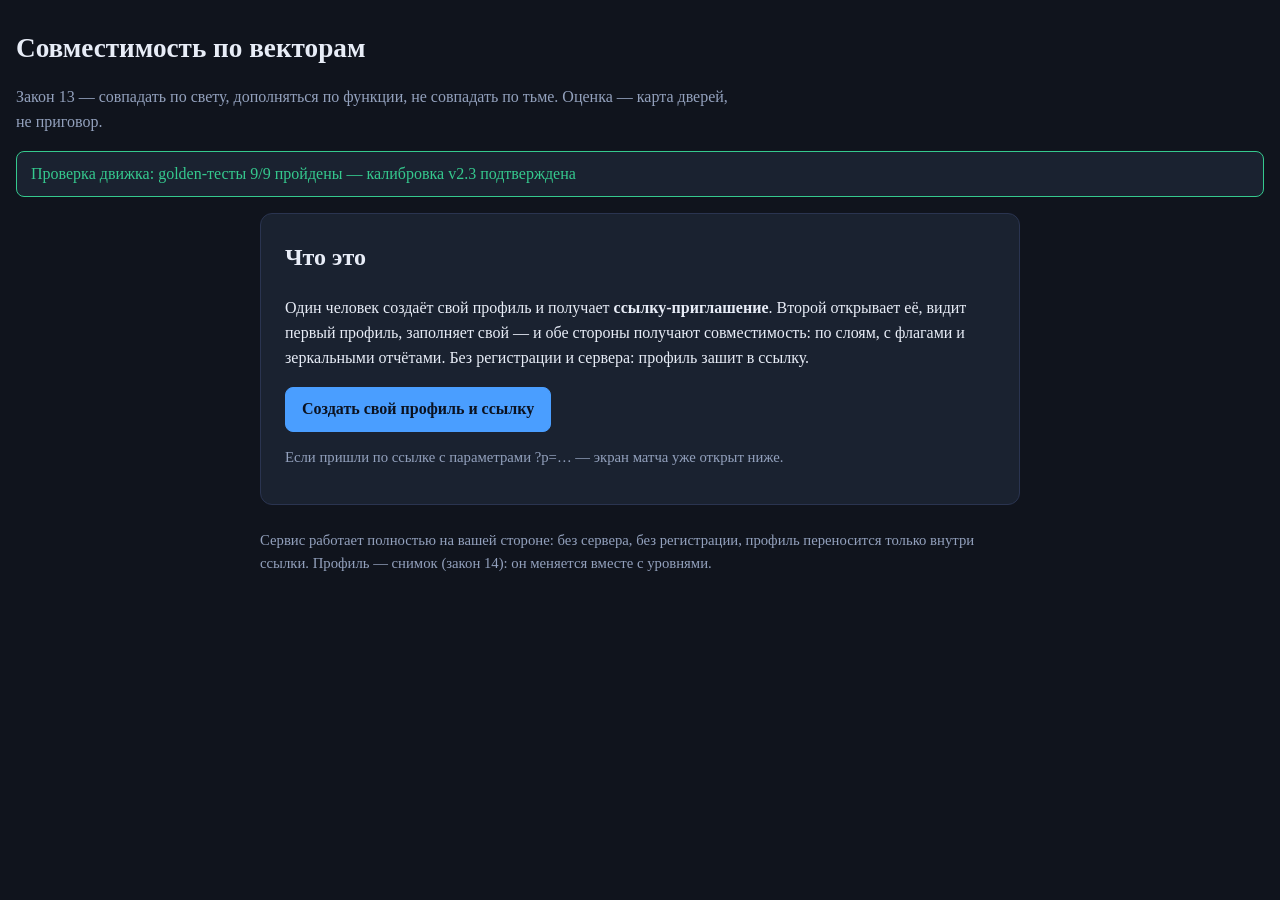
==== commit 9fd61cda: "Add files via upload" ====
--- a/match.html
+++ b/match.html
@@ -7,293 +7,366 @@
 <link rel="stylesheet" href="styles.css">
 </head>
 <body>
-<div class="wrap">
+<header>
   <h1>Совместимость по векторам</h1>
-  <p class="sub">Закон 13 — совпадать по свету, дополняться по функции, не совпадать по тьме. Оценка — карта дверей, не приговор.</p>
+  <p class="legend">Закон 13 — совпадать по свету, дополняться по функции, не совпадать по тьме.
+  Оценка — карта дверей, не приговор.</p>
   <div id="banner" class="banner">Проверка движка…</div>
-  <div id="err" class="banner-err" style="display:none"></div>
-
-  <section id="screen-home" class="screen" hidden>
-    <div class="card">
-      <h2>Что это</h2>
-      <p>Один человек создаёт свой профиль и получает <b>ссылку-приглашение</b>. Второй открывает её,
-      видит первый профиль, заполняет свой — и обе стороны получают совместимость: по слоям,
-      с флагами и зеркальными отчётами. Без регистрации и сервера: профиль зашит в ссылку.</p>
-      <button id="btn-start" class="btn">Создать свой профиль и ссылку</button>
-      <p class="hint">Если вам прислали ссылку с параметрами ?p=… — экран матча откроется автоматически.</p>
+</header>
+
+<main>
+  <!-- ЭКРАН 1: главная -->
+  <section id="screenHome" class="card">
+    <h2>Что это</h2>
+    <p>Один человек создаёт свой профиль и получает <b>ссылку-приглашение</b>.
+    Второй открывает её, видит первый профиль, заполняет свой — и обе стороны
+    получают совместимость: по слоям, с флагами и зеркальными отчётами.
+    Без регистрации и сервера: профиль зашит в ссылку.</p>
+    <button id="btnStart" class="primary" disabled>Создать свой профиль и ссылку</button>
+    <p class="hint">Если пришли по ссылке с параметрами ?p=… — экран матча уже открыт ниже.</p>
+  </section>
+
+  <!-- ЭКРАН 2: форма профиля (статическая разметка — не собирается скриптом) -->
+  <section id="screenForm" class="card" hidden>
+    <h2 id="formTitle">Ваш профиль</h2>
+
+    <h3>Уровни векторов (0 — пусто, 4 — вершина)</h3>
+      <div class="vec-row">
+        <div class="vec-label"><b>Уретральный</b><span class="vec-short">поток, бесстрашие, скорость</span></div>
+        <div class="vec-controls">
+          <input type="range" id="lvl-ur" min="0" max="4" step="1" value="0" aria-label="Уровень: Уретральный">
+          <output id="out-ur">0</output>
+        </div>
+      </div>
+      <div class="vec-row">
+        <div class="vec-label"><b>Кожный</b><span class="vec-short">логика, дисциплина, границы</span></div>
+        <div class="vec-controls">
+          <input type="range" id="lvl-ko" min="0" max="4" step="1" value="0" aria-label="Уровень: Кожный">
+          <output id="out-ko">0</output>
+        </div>
+      </div>
+      <div class="vec-row">
+        <div class="vec-label"><b>Анальный</b><span class="vec-short">порядок, память, верность</span></div>
+        <div class="vec-controls">
+          <input type="range" id="lvl-an" min="0" max="4" step="1" value="0" aria-label="Уровень: Анальный">
+          <output id="out-an">0</output>
+        </div>
+      </div>
+      <div class="vec-row">
+        <div class="vec-label"><b>Мышечный</b><span class="vec-short">тело, движение, дом</span></div>
+        <div class="vec-controls">
+          <input type="range" id="lvl-mu" min="0" max="4" step="1" value="0" aria-label="Уровень: Мышечный">
+          <output id="out-mu">0</output>
+        </div>
+      </div>
+      <div class="vec-row">
+        <div class="vec-label"><b>Зрительный</b><span class="vec-short">эмоции, свет, сострадание</span></div>
+        <div class="vec-controls">
+          <input type="range" id="lvl-zr" min="0" max="4" step="1" value="0" aria-label="Уровень: Зрительный">
+          <output id="out-zr">0</output>
+        </div>
+      </div>
+      <div class="vec-row">
+        <div class="vec-label"><b>Оральный</b><span class="vec-short">слово, юмор, ласка</span></div>
+        <div class="vec-controls">
+          <input type="range" id="lvl-or" min="0" max="4" step="1" value="0" aria-label="Уровень: Оральный">
+          <output id="out-or">0</output>
+        </div>
+      </div>
+      <div class="vec-row">
+        <div class="vec-label"><b>Обонятельный</b><span class="vec-short">нюх, опора, оценка людей</span></div>
+        <div class="vec-controls">
+          <input type="range" id="lvl-ob" min="0" max="4" step="1" value="0" aria-label="Уровень: Обонятельный">
+          <output id="out-ob">0</output>
+        </div>
+      </div>
+      <div class="vec-row">
+        <div class="vec-label"><b>Звуковой</b><span class="vec-short">смысл, тишина, глубина</span></div>
+        <div class="vec-controls">
+          <input type="range" id="lvl-zv" min="0" max="4" step="1" value="0" aria-label="Уровень: Звуковой">
+          <output id="out-zv">0</output>
+        </div>
+      </div>
+
+    <h3>Повторяющаяся тьма</h3>
+    <p class="hint">Степень 1 — «бывает», степень 2 — «стало чертой». Тьма — не позор, а атом света (закон 24).</p>
+      <div class="dark-row">
+        <label for="dark-ur">Уретральный</label>
+        <select id="dark-ur">
+          <option value="0" selected>нет</option>
+          <option value="1">бывает (степень 1)</option>
+          <option value="2">стало чертой (степень 2)</option>
+        </select>
+      </div>
+      <div class="dark-row">
+        <label for="dark-ko">Кожный</label>
+        <select id="dark-ko">
+          <option value="0" selected>нет</option>
+          <option value="1">бывает (степень 1)</option>
+          <option value="2">стало чертой (степень 2)</option>
+        </select>
+      </div>
+      <div class="dark-row">
+        <label for="dark-an">Анальный</label>
+        <select id="dark-an">
+          <option value="0" selected>нет</option>
+          <option value="1">бывает (степень 1)</option>
+          <option value="2">стало чертой (степень 2)</option>
+        </select>
+      </div>
+      <div class="dark-row">
+        <label for="dark-mu">Мышечный</label>
+        <select id="dark-mu">
+          <option value="0" selected>нет</option>
+          <option value="1">бывает (степень 1)</option>
+          <option value="2">стало чертой (степень 2)</option>
+        </select>
+      </div>
+      <div class="dark-row">
+        <label for="dark-zr">Зрительный</label>
+        <select id="dark-zr">
+          <option value="0" selected>нет</option>
+          <option value="1">бывает (степень 1)</option>
+          <option value="2">стало чертой (степень 2)</option>
+        </select>
+      </div>
+      <div class="dark-row">
+        <label for="dark-or">Оральный</label>
+        <select id="dark-or">
+          <option value="0" selected>нет</option>
+          <option value="1">бывает (степень 1)</option>
+          <option value="2">стало чертой (степень 2)</option>
+        </select>
+      </div>
+      <div class="dark-row">
+        <label for="dark-ob">Обонятельный</label>
+        <select id="dark-ob">
+          <option value="0" selected>нет</option>
+          <option value="1">бывает (степень 1)</option>
+          <option value="2">стало чертой (степень 2)</option>
+        </select>
+      </div>
+      <div class="dark-row">
+        <label for="dark-zv">Звуковой</label>
+        <select id="dark-zv">
+          <option value="0" selected>нет</option>
+          <option value="1">бывает (степень 1)</option>
+          <option value="2">стало чертой (степень 2)</option>
+        </select>
+      </div>
+
+    <h3>Живущий свет</h3>
+    <p class="hint">Отметьте векторы, свет которых вы реально отдаёте людям, а не декларируете.</p>
+    <div class="light-grid">
+      <label class="light-cell"><input type="checkbox" id="light-ur"> Уретральный</label>
+      <label class="light-cell"><input type="checkbox" id="light-ko"> Кожный</label>
+      <label class="light-cell"><input type="checkbox" id="light-an"> Анальный</label>
+      <label class="light-cell"><input type="checkbox" id="light-mu"> Мышечный</label>
+      <label class="light-cell"><input type="checkbox" id="light-zr"> Зрительный</label>
+      <label class="light-cell"><input type="checkbox" id="light-or"> Оральный</label>
+      <label class="light-cell"><input type="checkbox" id="light-ob"> Обонятельный</label>
+      <label class="light-cell"><input type="checkbox" id="light-zv"> Звуковой</label>
+    </div>
+
+    <h3>Ведущий вектор</h3>
+    <select id="lead">
+      <option value="">— не указан —</option>
+        <option value="ur">Уретральный</option>
+        <option value="ko">Кожный</option>
+        <option value="an">Анальный</option>
+        <option value="mu">Мышечный</option>
+        <option value="zr">Зрительный</option>
+        <option value="or">Оральный</option>
+        <option value="ob">Обонятельный</option>
+        <option value="zv">Звуковой</option>
+    </select>
+
+    <h3>Тип отношений для ссылки</h3>
+    <select id="reltype">
+      <option value="partner" selected>Партнёр</option>
+      <option value="friend">Друг</option>
+      <option value="business">Бизнес</option>
+    </select>
+
+    <div class="btn-row">
+      <button id="btnCreate" class="primary" disabled>Создать ссылку</button>
+      <button id="btnMatch" class="primary" hidden disabled>Рассчитать совместимость</button>
+      <button id="btnBackHome">На главную</button>
+    </div>
+
+    <div id="linkBox" hidden>
+      <h3>Ссылка-приглашение</h3>
+      <p class="hint">Отправьте её второму человеку любым мессенджером. Профиль зашит в ссылку — не публикуйте её в открытых чатах.</p>
+      <input id="linkField" readonly>
+      <button id="btnCopy">Скопировать</button>
     </div>
   </section>
 
-  <section id="screen-form" class="screen" hidden>
-    <div class="card">
-      <h2 id="form-title">Свой профиль</h2>
-      <div id="inviter-box" hidden></div>
-
-      <h3>Уровни векторов (0–4)</h3>
-      <p class="hint">0 — вектор спит · 1 — есть, но редко · 2 — рабочий · 3 — сильный · 4 — вершина: даёт максимум и стоит энергии.</p>
-      <div class="row"><span class="vname">кожный <em class="axis">· Ида</em></span>
-      <input type="range" id="lvl-K" min="0" max="4" step="1" value="0" data-key="K">
-      <span class="lvlval" id="lvlv-K">0</span></div>
-<div class="row"><span class="vname">анальный <em class="axis">· Сушумна</em></span>
-      <input type="range" id="lvl-A" min="0" max="4" step="1" value="0" data-key="A">
-      <span class="lvlval" id="lvlv-A">0</span></div>
-<div class="row"><span class="vname">уретральный <em class="axis">· Пингала</em></span>
-      <input type="range" id="lvl-U" min="0" max="4" step="1" value="0" data-key="U">
-      <span class="lvlval" id="lvlv-U">0</span></div>
-<div class="row"><span class="vname">мышечный <em class="axis">· Ида</em></span>
-      <input type="range" id="lvl-M" min="0" max="4" step="1" value="0" data-key="M">
-      <span class="lvlval" id="lvlv-M">0</span></div>
-<div class="row"><span class="vname">зрительный <em class="axis">· Пингала</em></span>
-      <input type="range" id="lvl-Z" min="0" max="4" step="1" value="0" data-key="Z">
-      <span class="lvlval" id="lvlv-Z">0</span></div>
-<div class="row"><span class="vname">звуковой <em class="axis">· Сушумна</em></span>
-      <input type="range" id="lvl-S" min="0" max="4" step="1" value="0" data-key="S">
-      <span class="lvlval" id="lvlv-S">0</span></div>
-<div class="row"><span class="vname">оральный <em class="axis">· Пингала</em></span>
-      <input type="range" id="lvl-O" min="0" max="4" step="1" value="0" data-key="O">
-      <span class="lvlval" id="lvlv-O">0</span></div>
-<div class="row"><span class="vname">обонятельный <em class="axis">· Сушумна</em></span>
-      <input type="range" id="lvl-Bn" min="0" max="4" step="1" value="0" data-key="Bn">
-      <span class="lvlval" id="lvlv-Bn">0</span></div>
-
-      <h3>Повторяющаяся тьма</h3>
-      <p class="hint">Тьма — то, что возвращается и портит отношения. «Бывает» — эпизоды, «стало чертой» — невроз, максимальный риск в паре.</p>
-      <div class="grid4"><div class="cell"><label>кожный</label>
-  <select id="drk-K"><option value="0">нет</option><option value="1">бывает</option><option value="2">стало чертой</option></select></div>
-<div class="cell"><label>анальный</label>
-  <select id="drk-A"><option value="0">нет</option><option value="1">бывает</option><option value="2">стало чертой</option></select></div>
-<div class="cell"><label>уретральный</label>
-  <select id="drk-U"><option value="0">нет</option><option value="1">бывает</option><option value="2">стало чертой</option></select></div>
-<div class="cell"><label>мышечный</label>
-  <select id="drk-M"><option value="0">нет</option><option value="1">бывает</option><option value="2">стало чертой</option></select></div>
-<div class="cell"><label>зрительный</label>
-  <select id="drk-Z"><option value="0">нет</option><option value="1">бывает</option><option value="2">стало чертой</option></select></div>
-<div class="cell"><label>звуковой</label>
-  <select id="drk-S"><option value="0">нет</option><option value="1">бывает</option><option value="2">стало чертой</option></select></div>
-<div class="cell"><label>оральный</label>
-  <select id="drk-O"><option value="0">нет</option><option value="1">бывает</option><option value="2">стало чертой</option></select></div>
-<div class="cell"><label>обонятельный</label>
-  <select id="drk-Bn"><option value="0">нет</option><option value="1">бывает</option><option value="2">стало чертой</option></select></div></div>
-
-      <h3>Живущий свет</h3>
-      <p class="hint">Свет — то, что живёт и отдаётся. Отметьте то, что в вас по-настоящему работает.</p>
-      <div class="grid2"><label class="chk"><input type="checkbox" class="lightchk" value="K"> кожный</label>
-<label class="chk"><input type="checkbox" class="lightchk" value="A"> анальный</label>
-<label class="chk"><input type="checkbox" class="lightchk" value="U"> уретральный</label>
-<label class="chk"><input type="checkbox" class="lightchk" value="M"> мышечный</label>
-<label class="chk"><input type="checkbox" class="lightchk" value="Z"> зрительный</label>
-<label class="chk"><input type="checkbox" class="lightchk" value="S"> звуковой</label>
-<label class="chk"><input type="checkbox" class="lightchk" value="O"> оральный</label>
-<label class="chk"><input type="checkbox" class="lightchk" value="Bn"> обонятельный</label></div>
-
-      <h3>Ведущий вектор</h3>
-      <select id="lead"><option value="">не указан</option><option value="K">кожный</option>
-<option value="A">анальный</option>
-<option value="U">уретральный</option>
-<option value="M">мышечный</option>
-<option value="Z">зрительный</option>
-<option value="S">звуковой</option>
-<option value="O">оральный</option>
-<option value="Bn">обонятельный</option></select>
-
-      <h3>Тип отношения</h3>
-      <select id="rel"><option value="partner">Партнёр</option>
-<option value="friend">Друг</option>
-<option value="business">Бизнес</option>
-<option value="parent_child">Родитель → ребёнок</option>
-<option value="child_parent">Ребёнок → родитель</option></select>
-
-      <p><button id="btn-go" class="btn">Создать ссылку</button></p>
-      <div id="link-box" hidden>
-        <p class="hint">Ссылка-приглашение — отправьте её второму человеку любым мессенджером. Профиль зашит в ссылку: не публикуйте её в открытых чатах.</p>
-        <input id="link-out" readonly>
-        <p><button id="btn-copy" class="btn small">Копировать</button>
-        <a id="link-open" class="btn small aslink">Открыть матч</a></p>
-      </div>
-    </div>
+  <!-- ЭКРАН 3: матч и результат -->
+  <section id="screenMatch" class="card" hidden>
+    <h2>Матч</h2>
+    <div id="partnerSummary"></div>
+    <div id="resultBox"></div>
   </section>
-
-  <section id="screen-result" class="screen" hidden>
-    <div class="card" id="result"></div>
-  </section>
-</div>
+</main>
+
+<footer>
+  <p class="hint">Сервис работает полностью на вашей стороне: без сервера, без регистрации,
+  профиль переносится только внутри ссылки. Профиль — снимок (закон 14): он меняется вместе с уровнями.</p>
+</footer>
+
 <script src="compatibility_module.js"></script>
 <script>
 (function () {
   'use strict';
-  var S = window.SVP;
-  var inviteMode = false, inviter = null, relParam = 'partner';
-
-  function $(id) { return document.getElementById(id); }
-  function showErr(e) {
-    var el = $('err');
-    el.style.display = 'block';
-    el.textContent = 'Ошибка страницы: ' + (e && e.message ? e.message : e);
-  }
-  function show(id) { $(id).hidden = false; }
-  function hide(id) { $(id).hidden = true; }
-
-  function banner(ok) {
-    var el = $('banner');
-    if (ok.ok) {
-      el.className = 'banner ok';
-      el.textContent = 'Проверка движка: golden-тесты ' + ok.passed + '/' + ok.total +
-        ' пройдены — калибровка v2.1 подтверждена';
-    } else {
-      el.className = 'banner bad';
-      el.textContent = 'СБОЙ КАЛИБРОВКИ: golden-тесты ' + ok.passed + '/' + ok.total +
-        ' — отчёты заблокированы. Случаи: ' + ok.results.filter(function(r){return !r.ok;})
-          .map(function(r){ return r.name + ' (' + r.got + '!=' + r.expected + ')'; }).join('; ');
-    }
-  }
-
-  function readForm() {
-    var levels = {}, dark = {}, light = [], leading = null;
-    S.KEYS.forEach(function (k) {
-      levels[k] = parseInt($('lvl-' + k).value, 10) || 0;
-      dark[k] = parseInt($('drk-' + k).value, 10) || 0;
-      if (dark[k] === 0) delete dark[k];
-    });
-    Array.prototype.forEach.call(document.querySelectorAll('.lightchk'), function (c) {
-      if (c.checked) light.push(c.value);
-    });
-    var lv = $('lead').value;
-    if (lv) leading = lv;
-    return S.profileFromForm(levels, dark, light, leading);
+  var banner = document.getElementById('banner');
+  function showBanner(text, kind) {
+    banner.textContent = text;
+    banner.className = 'banner ' + kind;
+  }
+  function fatal(msg) { showBanner('Ошибка страницы: ' + msg, 'bad'); }
+
+  window.addEventListener('error', function (e) { fatal(e.message || 'неизвестная ошибка скрипта'); });
+
+  function el(id) { return document.getElementById(id); }
+
+  function readProfileFromForm() {
+    var p = { v: {}, d: {}, l: [], ld: null };
+    var vecs = window.SVP ? SVP.VECTORS : [];
+    for (var i = 0; i < vecs.length; i++) {
+      var id = vecs[i].id;
+      p.v[id] = parseInt(el('lvl-' + id).value, 10) || 0;
+      var dv = parseInt(el('dark-' + id).value, 10) || 0;
+      if (dv > 0) p.d[id] = dv;
+      if (el('light-' + id).checked) p.l.push(id);
+    }
+    p.ld = el('lead').value || null;
+    return p;
+  }
+  function fillFormFromProfile(p) {
+    var vecs = SVP.VECTORS;
+    for (var i = 0; i < vecs.length; i++) {
+      var id = vecs[i].id;
+      el('lvl-' + id).value = p.v[id] || 0;
+      el('out-' + id).textContent = String(p.v[id] || 0);
+      el('dark-' + id).value = String(p.d[id] || 0);
+      el('light-' + id).checked = (p.l || []).indexOf(id) !== -1;
+    }
+    el('lead').value = p.ld || '';
   }
 
   function profileSummary(p) {
-    var h = '<div class="psum"><h3>Профиль собеседника</h3><table class="tbl"><tr><th>Вектор</th><th>Уровень</th><th>Тьма</th><th>Свет</th></tr>';
-    S.KEYS.forEach(function (k) {
-      var d = p.dark[k] ? (p.dark[k] === 2 ? 'стало чертой' : 'бывает') : '—';
-      var l = p.light.indexOf(k) >= 0 ? '✓' : '—';
-      h += '<tr><td>' + S.VNAME[k] + '</td><td>' + p.levels[k] + '</td><td>' + d + '</td><td>' + l + '</td></tr>';
-    });
-    h += '</table><p>Ведущий вектор: <b>' + (p.leading ? S.VNAME[p.leading] : 'не указан') + '</b></p></div>';
-    return h;
-  }
-
-  function verdictText(score, r) {
-    if (r.veto) return 'Вето по совпадению тьмы. Это не «плохой человек» — это совпадение ям. Дружба и пары на общем падении не лечатся.';
-    if (score >= 65) return 'Сильная живая связка. Свет общий, двери открыты в обе стороны — берегите трение пиков: двум ярким нужно место, чтобы уставать порознь.';
-    if (score >= 50) return 'Рабочая связка: есть общий свет и открытые двери, но часть тьмы никто не закрывает — это зона роста, её проходят вдвоём.';
-    if (score >= 30) return 'Связка на выдержке: мало общего света, двери прикрыты. Работает, если функции разделены честно — по закону 13, а не по привычке.';
-    return 'Слабая связка: слои почти не пересекаются. Это не приговор человеку — это карта: рядом таким, как вы, обычно живут по разным осям.';
-  }
-
-  function renderResult(A, B, rtype) {
-    var r = S.compute(A, B, rtype);
-    var h = '';
-    h += '<div class="scorecard"><div class="score">' + r.score + '<span>%</span></div>';
-    h += '<div class="scoretype">' + S.TYPE_NAMES[rtype] + '</div></div>';
-    h += '<p class="verdict">' + verdictText(r.score, r) + '</p>';
-
-    h += '<h3>Слои</h3><div class="layer"><span>Совпадение света</span><div class="bar"><i style="width:' +
-      Math.round(r.layers.light * 100) + '%"></i></div><span>' + Math.round(r.layers.light * 100) + '%</span></div>';
-    h += '<div class="layer"><span>Двери (закон 13)</span><div class="bar"><i style="width:' +
-      Math.round(r.layers.doors.value * 100) + '%"></i></div><span>' +
-      Math.round(r.layers.doors.value * 100) + '% (' + r.layers.doors.covered + '/' + r.layers.doors.total + ')</span></div>';
-    h += '<div class="layer"><span>Оси (нади)</span><div class="bar"><i style="width:' +
-      Math.round(r.layers.axes.value * 100) + '%"></i></div><span>' + Math.round(r.layers.axes.value * 100) + '%</span></div>';
-    if (r.layers.axes.shared.length)
-      h += '<p class="hint">Совпавшие оси: ' + r.layers.axes.shared.join(', ') + '.</p>';
-
-    if (r.flags.length) {
-      h += '<h3>Флаги</h3><ul class="flags">';
-      r.flags.forEach(function (f) { h += '<li class="flag-' + f[0] + '">' + f[1] + '</li>'; });
-      h += '</ul>';
-    } else h += '<p class="hint">Флагов нет.</p>';
-
-    h += '<h3>Что вам даёт партнёр</h3><ul>';
-    var hasA = false;
-    r.layers.doors.detail.forEach(function (d) {
-      if (d[0] === 'give') { hasA = true;
-        h += '<li>Закрывает вашу тьму «' + S.DARK_NAMES[d[1]].split(',')[0] + '» своей сильной функцией: ' + S.VNAME[d[1]] + ' — ' + S.LIGHT_NAMES[d[1]] + '.</li>'; }
-    });
-    if (r.layers.light > 0) { hasA = true;
-      h += '<li>Общий свет: ' + A.light.filter(function(k){return B.light.indexOf(k)>=0;})
-        .map(function(k){ return S.VNAME[k] + ' (' + S.LIGHT_NAMES[k].split(',')[0] + ')'; }).join(', ') + '.</li>'; }
-    if (!hasA) h += '<li>Из сильных функций пока ничего не течёт в вашу тьму — смотрите слой «двери».</li>';
-    h += '</ul>';
-
-    h += '<h3>Что вы даёте партнёру</h3><ul>';
-    var hasB = false;
-    r.layers.doors.detail.forEach(function (d) {
-      if (d[0] === 'get') { hasB = true;
-        h += '<li>Закрываете его тьму «' + S.DARK_NAMES[d[1]].split(',')[0] + '» своей силой: ' + S.VNAME[d[1]] + ' — ' + S.LIGHT_NAMES[d[1]] + '.</li>'; }
-    });
-    if (r.layers.light > 0) { hasB = true;
-      h += '<li>Свет, который вы разделяете, — опора для обоих.</li>'; }
-    if (!hasB) h += '<li>Ваши сильные функции не попадают в тьму партнёра — дверь прикрыта.</li>';
-    h += '</ul>';
-
-    h += '<p class="hint">Счёт — вторичная сводка. Живые пары живут в диапазоне 40–75%; число выше живого потолка — повод проверить калибровку, а не радоваться.</p>';
-    return h;
-  }
-
-  function buildLink(p, rtype) {
-    var base = location.origin + location.pathname;
-    return base + '?p=' + S.encodeProfile(p) + '&r=' + rtype;
-  }
+    var lines = [], vecs = SVP.VECTORS;
+    for (var i = 0; i < vecs.length; i++) {
+      var id = vecs[i].id, lv = p.v[id] || 0;
+      if (lv > 0) lines.push(vecs[i].name + ': ' + lv);
+    }
+    var extra = [];
+    for (i = 0; i < vecs.length; i++) {
+      var id2 = vecs[i].id;
+      if (p.d[id2] >= 1) extra.push('тьма: ' + vecs[i].name + ' (ст. ' + p.d[id2] + ')');
+    }
+    if (p.ld) extra.push('ведущий: ' + SVP.vecName(p.ld));
+    return '<b>Профиль приглашающего:</b> ' + lines.join(' · ') +
+      (extra.length ? '<br><span class="hint">' + extra.join(' · ') + '</span>' : '');
+  }
+
+  function renderResult(res) {
+    var html = '';
+    html += '<div class="score">Совместимость: <b>' + res.total + '%</b>';
+    html += ' <span class="hint">живой потолок для этого типа: ' + res.ceiling + '%</span></div>';
+    html += '<p class="verdict">' + res.verdict + '</p>';
+    if (res.layers && res.layers.length) {
+      html += '<h3>Слои</h3>';
+      for (var i = 0; i < res.layers.length; i++) {
+        var L = res.layers[i];
+        var pct = L.max ? Math.round(100 * L.got / L.max) : 0;
+        html += '<div class="layer"><div class="layer-name">' + L.name + ': ' + Math.round(L.got) +
+                '</div><div class="bar"><div class="bar-fill" style="width:' + pct + '%"></div></div></div>';
+      }
+    }
+    if (res.flags && res.flags.length) {
+      html += '<h3>Флаги</h3><ul>';
+      for (i = 0; i < res.flags.length; i++) html += '<li class="flag">' + res.flags[i] + '</li>';
+      html += '</ul>';
+    }
+    if (res.reports) {
+      html += '<h3>Что вам даёт партнёр</h3><ul>';
+      for (i = 0; i < res.reports.fromOther.length; i++) html += '<li>' + res.reports.fromOther[i] + '</li>';
+      html += '</ul><h3>Что вы даёте партнёру</h3><ul>';
+      for (i = 0; i < res.reports.toOther.length; i++) html += '<li>' + res.reports.toOther[i] + '</li>';
+      html += '</ul>';
+    }
+    el('resultBox').innerHTML = html;
+  }
+
+  var partnerProfile = null;
 
   function init() {
-    try {
-      if (!S) throw new Error('движок не загрузился');
-      banner(S.runGoldenTests());
-
-      var q = new URLSearchParams(location.search);
-      var pRaw = q.get('p');
-      relParam = q.get('r') || 'partner';
-      if (pRaw) {
-        inviter = S.decodeProfile(pRaw);
-        inviteMode = true;
-        $('form-title').textContent = 'Ваш профиль';
-        $('inviter-box').innerHTML = profileSummary(inviter);
-        $('inviter-box').hidden = false;
-        $('rel').value = relParam;
-        $('btn-go').textContent = 'Рассчитать совместимость';
-        show('screen-form');
-      } else {
-        show('screen-home');
-      }
-    } catch (e) { showErr(e); }
-  }
-
-  $('btn-start').addEventListener('click', function () {
-    hide('screen-home'); show('screen-form');
-  });
-
-  Array.prototype.forEach.call(document.querySelectorAll('input[type=range]'), function (r) {
-    r.addEventListener('input', function () { $('lvlv-' + r.dataset.key).textContent = r.value; });
-  });
-
-  $('btn-go').addEventListener('click', function () {
-    try {
-      var me = readForm();
-      var rtype = $('rel').value;
-      if (inviteMode) {
-        $('result').innerHTML = renderResult(inviter, me, rtype);
-        hide('screen-form'); show('screen-result');
-      } else {
-        var link = buildLink(me, rtype);
-        $('link-out').value = link;
-        $('link-open').href = link;
-        $('link-box').hidden = false;
-      }
-    } catch (e) { showErr(e); }
-  });
-
-  $('btn-copy').addEventListener('click', function () {
-    var inp = $('link-out');
-    inp.select();
-    if (navigator.clipboard && navigator.clipboard.writeText)
-      navigator.clipboard.writeText(inp.value);
-    else document.execCommand('copy');
-    $('btn-copy').textContent = 'Скопировано ✓';
-    setTimeout(function () { $('btn-copy').textContent = 'Копировать'; }, 1500);
-  });
-
-  init();
+    if (!window.SVP || !SVP.VERSION) { fatal('движок не загрузился — проверьте, что compatibility_module.js лежит рядом с match.html'); return; }
+    var res = SVP.runGolden();
+    var failed = [];
+    for (var i = 0; i < res.length; i++) if (!res[i].ok) failed.push(res[i].name + ' (' + res[i].got + '≠' + res[i].want + ')');
+    if (failed.length) { fatal('golden-тесты провалены: ' + failed.join('; ')); return; }
+    showBanner('Проверка движка: golden-тесты ' + res.length + '/' + res.length + ' пройдены — калибровка v' + SVP.VERSION + ' подтверждена', 'good');
+    el('btnStart').disabled = false;
+
+    var params = new URLSearchParams(location.search);
+    if (params.get('p')) {
+      try {
+        partnerProfile = SVP.decodeProfile(params.get('p'));
+        el('partnerSummary').innerHTML = profileSummary(partnerProfile);
+        el('screenHome').hidden = true;
+        el('screenForm').hidden = false;
+        el('screenMatch').hidden = false;
+        el('formTitle').textContent = 'Ваш профиль (второй участник)';
+        el('reltype').value = params.get('r') || 'partner';
+        el('btnCreate').hidden = true;
+        el('btnMatch').hidden = false;
+        el('btnMatch').disabled = false;
+        window.scrollTo(0, 0);
+      } catch (err) { fatal('не удалось прочитать профиль из ссылки: ' + err.message); }
+    }
+  }
+
+  document.addEventListener('DOMContentLoaded', init);
+
+  el('btnStart').addEventListener('click', function () {
+    el('screenHome').hidden = true;
+    el('screenForm').hidden = false;
+  });
+  el('btnBackHome').addEventListener('click', function () {
+    el('screenForm').hidden = true;
+    el('screenHome').hidden = false;
+  });
+
+  document.addEventListener('input', function (e) {
+    if (e.target && e.target.id && e.target.id.indexOf('lvl-') === 0) {
+      el(e.target.id.replace('lvl-', 'out-')).textContent = e.target.value;
+    }
+  });
+
+  el('btnCreate').addEventListener('click', function () {
+    var p = readProfileFromForm();
+    var type = el('reltype').value;
+    var link = location.origin + location.pathname + '?p=' + SVP.encodeProfile(p) + '&r=' + type;
+    el('linkField').value = link;
+    el('linkBox').hidden = false;
+  });
+
+  el('btnCopy').addEventListener('click', function () {
+    el('linkField').select();
+    try { document.execCommand('copy'); showBanner('Ссылка скопирована', 'good'); } catch (e) {}
+  });
+
+  el('btnMatch').addEventListener('click', function () {
+    if (!partnerProfile) return;
+    var mine = readProfileFromForm();
+    var type = el('reltype').value;
+    var res = SVP.calculate(mine, partnerProfile, type);
+    renderResult(res);
+    el('resultBox').scrollIntoView({ behavior: 'smooth' });
+  });
 })();
 </script>
 </body>
--- a/styles.css
+++ b/styles.css
@@ -1,75 +1,61 @@
+/* SVP Match — тёмная тема v2.3 */
 :root {
-  --bg: #12141a; --card: #1b1e27; --line: #2a2f3d; --text: #e8eaf0; --dim: #9aa3b5;
-  --accent: #4da3ff; --ok: #37b26c; --warn: #d9a23a; --bad: #d64545; --grey: #6b7385;
+  --bg: #10141d; --card: #1a2230; --line: #2a3450;
+  --text: #e8edf7; --dim: #93a1bd; --accent: #4a9eff;
+  --good: #35c98e; --bad: #ff5c6c;
 }
 * { box-sizing: border-box; }
-[hidden] { display: none !important; }
 body {
-  margin: 0; background: var(--bg); color: var(--text);
-  font: 16px/1.55 Georgia, 'Times New Roman', serif;
+  margin: 0; padding: 16px; background: var(--bg); color: var(--text);
+  font-family: Georgia, 'Times New Roman', serif; line-height: 1.55;
 }
-.wrap { max-width: 760px; margin: 0 auto; padding: 24px 16px 64px; }
-h1 { font-size: 30px; margin: 8px 0 4px; }
-h2 { font-size: 22px; margin: 18px 0 8px; }
-h3 { font-size: 18px; margin: 22px 0 6px; color: var(--accent); }
-.sub { color: var(--dim); margin-top: 0; }
-.hint { color: var(--dim); font-size: 14px; }
+header h1 { font-size: 1.7em; margin: 0.4em 0; }
+.legend { color: var(--dim); max-width: 720px; }
+main { max-width: 760px; margin: 0 auto; }
 .card {
-  background: var(--card); border: 1px solid var(--line); border-radius: 12px;
-  padding: 20px 22px; margin: 16px 0;
+  background: var(--card); border: 1px solid var(--line);
+  border-radius: 12px; padding: 20px 24px; margin: 16px 0;
 }
-.btn {
-  display: inline-block; background: var(--accent); color: #fff; border: 0;
-  border-radius: 8px; padding: 10px 18px; font-size: 16px; cursor: pointer;
-  text-decoration: none; font-family: inherit;
+h2 { margin-top: 0.2em; } h3 { margin-bottom: 0.4em; }
+.hint { color: var(--dim); font-size: 0.92em; }
+.banner {
+  border: 1px solid var(--line); border-radius: 8px;
+  padding: 10px 14px; margin: 12px 0; background: var(--card);
 }
-.btn.small { padding: 6px 12px; font-size: 14px; }
-.btn:hover { filter: brightness(1.1); }
-.aslink { color: #fff; }
-.banner {
-  border: 1px solid var(--line); border-radius: 8px; padding: 10px 14px; margin: 14px 0;
-  font-family: monospace; font-size: 14px;
+.banner.good { border-color: var(--good); color: var(--good); }
+.banner.bad  { border-color: var(--bad);  color: var(--bad); }
+button {
+  font: inherit; padding: 9px 16px; border-radius: 8px; cursor: pointer;
+  background: #232c40; color: var(--text); border: 1px solid var(--line);
 }
-.banner.ok { border-color: var(--ok); color: var(--ok); }
-.banner.bad { border-color: var(--bad); color: var(--bad); }
-.banner-err {
-  border: 1px solid var(--bad); color: var(--bad); border-radius: 8px;
-  padding: 10px 14px; margin: 14px 0; font-family: monospace; font-size: 14px;
+button.primary { background: var(--accent); color: #0b1220; border-color: var(--accent); font-weight: bold; }
+button:disabled { opacity: 0.45; cursor: default; }
+.vec-row, .dark-row {
+  display: flex; align-items: center; justify-content: space-between;
+  gap: 12px; padding: 6px 0; border-bottom: 1px dashed var(--line);
 }
-.row { display: flex; align-items: center; gap: 12px; margin: 8px 0; }
-.vname { min-width: 190px; }
-.vname .axis { color: var(--dim); font-size: 13px; font-style: normal; }
-.row input[type=range] { flex: 1; accent-color: var(--accent); }
-.lvlval { min-width: 24px; text-align: center; font-family: monospace; color: var(--accent); }
-.grid4 { display: grid; grid-template-columns: repeat(4, 1fr); gap: 8px; }
-.grid2 { display: grid; grid-template-columns: repeat(2, 1fr); gap: 4px 16px; }
-.cell label { display: block; color: var(--dim); font-size: 13px; }
-.cell select { width: 100%; background: var(--bg); color: var(--text);
-  border: 1px solid var(--line); border-radius: 6px; padding: 5px; }
-.chk { display: block; color: var(--text); font-size: 15px; }
-select { background: var(--bg); color: var(--text); border: 1px solid var(--line);
-  border-radius: 6px; padding: 6px 10px; font-family: inherit; font-size: 15px; }
-input[type=text], input[readonly] {
-  width: 100%; background: var(--bg); color: var(--accent); border: 1px solid var(--line);
-  border-radius: 6px; padding: 8px 10px; font-family: monospace; font-size: 13px;
+.vec-label b { display: block; } .vec-short { color: var(--dim); font-size: 0.88em; }
+.vec-controls { display: flex; align-items: center; gap: 10px; min-width: 220px; }
+.vec-controls input[type=range] { width: 160px; }
+output { min-width: 1.6em; text-align: center; color: var(--accent); }
+.light-grid { display: grid; grid-template-columns: 1fr 1fr; gap: 6px 18px; }
+.light-cell { padding: 4px 0; }
+select, input[readonly] {
+  font: inherit; background: #121826; color: var(--text);
+  border: 1px solid var(--line); border-radius: 8px; padding: 8px;
 }
-.scorecard { text-align: center; margin: 12px 0; }
-.score { font-size: 64px; font-weight: bold; color: var(--accent); }
-.score span { font-size: 26px; color: var(--dim); }
-.scoretype { color: var(--dim); letter-spacing: 1px; text-transform: uppercase; font-size: 13px; }
-.verdict { font-style: italic; color: var(--text); }
-.layer { display: flex; align-items: center; gap: 10px; margin: 6px 0; }
-.layer span:first-child { min-width: 160px; color: var(--dim); }
-.layer span:last-child { min-width: 90px; text-align: right; font-family: monospace; }
-.bar { flex: 1; height: 10px; background: var(--line); border-radius: 5px; overflow: hidden; }
-.bar i { display: block; height: 100%; background: var(--accent); }
-ul.flags { list-style: none; padding: 0; }
-ul.flags li { padding: 8px 12px; border-left: 3px solid var(--grey); margin: 6px 0; background: rgba(255,255,255,0.02); }
-.flag-red { border-left-color: var(--bad) !important; }
-.flag-yellow { border-left-color: var(--warn) !important; }
-.flag-green { border-left-color: var(--ok) !important; }
-.flag-grey { border-left-color: var(--grey) !important; }
-.tbl { border-collapse: collapse; width: 100%; font-size: 14px; }
-.tbl th, .tbl td { border: 1px solid var(--line); padding: 5px 9px; text-align: left; }
-.tbl th { color: var(--dim); font-weight: normal; }
-.psum { background: rgba(77,163,255,0.06); border: 1px solid var(--line); border-radius: 8px; padding: 12px 14px; }
+#linkField { width: 100%; margin: 8px 0; }
+.btn-row { display: flex; gap: 10px; margin-top: 16px; flex-wrap: wrap; }
+.score { font-size: 1.35em; margin: 10px 0 4px; }
+.verdict { color: var(--accent); font-style: italic; }
+.layer { margin: 8px 0; }
+.layer-name { margin-bottom: 3px; }
+.bar { height: 8px; background: #0d1220; border-radius: 4px; overflow: hidden; }
+.bar-fill { height: 100%; background: var(--good); }
+.flag { color: var(--bad); }
+#partnerSummary { padding: 10px 14px; border: 1px solid var(--line); border-radius: 8px; }
+footer { max-width: 760px; margin: 24px auto; }
+@media (max-width: 560px) {
+  .vec-row, .dark-row { flex-direction: column; align-items: flex-start; }
+  .light-grid { grid-template-columns: 1fr; }
+}
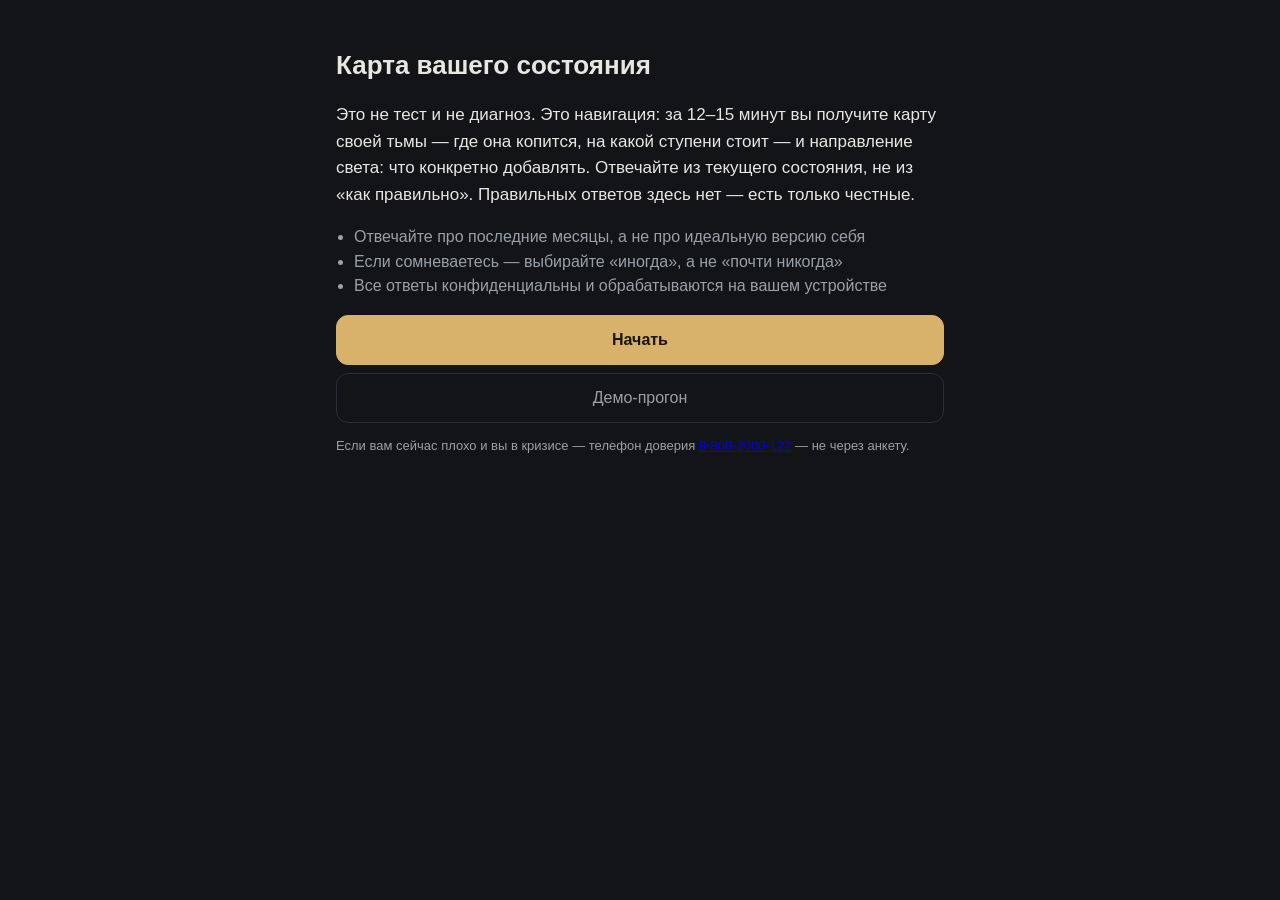
==== commit 5da2f2af: "Add files via upload" ====
--- a/match.html
+++ b/match.html
@@ -3,371 +3,363 @@
 <head>
 <meta charset="utf-8">
 <meta name="viewport" content="width=device-width, initial-scale=1">
-<title>Совместимость по векторам</title>
+<title>Карта состояния</title>
 <link rel="stylesheet" href="styles.css">
 </head>
 <body>
-<header>
-  <h1>Совместимость по векторам</h1>
-  <p class="legend">Закон 13 — совпадать по свету, дополняться по функции, не совпадать по тьме.
-  Оценка — карта дверей, не приговор.</p>
-  <div id="banner" class="banner">Проверка движка…</div>
-</header>
-
-<main>
-  <!-- ЭКРАН 1: главная -->
-  <section id="screenHome" class="card">
-    <h2>Что это</h2>
-    <p>Один человек создаёт свой профиль и получает <b>ссылку-приглашение</b>.
-    Второй открывает её, видит первый профиль, заполняет свой — и обе стороны
-    получают совместимость: по слоям, с флагами и зеркальными отчётами.
-    Без регистрации и сервера: профиль зашит в ссылку.</p>
-    <button id="btnStart" class="primary" disabled>Создать свой профиль и ссылку</button>
-    <p class="hint">Если пришли по ссылке с параметрами ?p=… — экран матча уже открыт ниже.</p>
-  </section>
-
-  <!-- ЭКРАН 2: форма профиля (статическая разметка — не собирается скриптом) -->
-  <section id="screenForm" class="card" hidden>
-    <h2 id="formTitle">Ваш профиль</h2>
-
-    <h3>Уровни векторов (0 — пусто, 4 — вершина)</h3>
-      <div class="vec-row">
-        <div class="vec-label"><b>Уретральный</b><span class="vec-short">поток, бесстрашие, скорость</span></div>
-        <div class="vec-controls">
-          <input type="range" id="lvl-ur" min="0" max="4" step="1" value="0" aria-label="Уровень: Уретральный">
-          <output id="out-ur">0</output>
-        </div>
-      </div>
-      <div class="vec-row">
-        <div class="vec-label"><b>Кожный</b><span class="vec-short">логика, дисциплина, границы</span></div>
-        <div class="vec-controls">
-          <input type="range" id="lvl-ko" min="0" max="4" step="1" value="0" aria-label="Уровень: Кожный">
-          <output id="out-ko">0</output>
-        </div>
-      </div>
-      <div class="vec-row">
-        <div class="vec-label"><b>Анальный</b><span class="vec-short">порядок, память, верность</span></div>
-        <div class="vec-controls">
-          <input type="range" id="lvl-an" min="0" max="4" step="1" value="0" aria-label="Уровень: Анальный">
-          <output id="out-an">0</output>
-        </div>
-      </div>
-      <div class="vec-row">
-        <div class="vec-label"><b>Мышечный</b><span class="vec-short">тело, движение, дом</span></div>
-        <div class="vec-controls">
-          <input type="range" id="lvl-mu" min="0" max="4" step="1" value="0" aria-label="Уровень: Мышечный">
-          <output id="out-mu">0</output>
-        </div>
-      </div>
-      <div class="vec-row">
-        <div class="vec-label"><b>Зрительный</b><span class="vec-short">эмоции, свет, сострадание</span></div>
-        <div class="vec-controls">
-          <input type="range" id="lvl-zr" min="0" max="4" step="1" value="0" aria-label="Уровень: Зрительный">
-          <output id="out-zr">0</output>
-        </div>
-      </div>
-      <div class="vec-row">
-        <div class="vec-label"><b>Оральный</b><span class="vec-short">слово, юмор, ласка</span></div>
-        <div class="vec-controls">
-          <input type="range" id="lvl-or" min="0" max="4" step="1" value="0" aria-label="Уровень: Оральный">
-          <output id="out-or">0</output>
-        </div>
-      </div>
-      <div class="vec-row">
-        <div class="vec-label"><b>Обонятельный</b><span class="vec-short">нюх, опора, оценка людей</span></div>
-        <div class="vec-controls">
-          <input type="range" id="lvl-ob" min="0" max="4" step="1" value="0" aria-label="Уровень: Обонятельный">
-          <output id="out-ob">0</output>
-        </div>
-      </div>
-      <div class="vec-row">
-        <div class="vec-label"><b>Звуковой</b><span class="vec-short">смысл, тишина, глубина</span></div>
-        <div class="vec-controls">
-          <input type="range" id="lvl-zv" min="0" max="4" step="1" value="0" aria-label="Уровень: Звуковой">
-          <output id="out-zv">0</output>
-        </div>
-      </div>
-
-    <h3>Повторяющаяся тьма</h3>
-    <p class="hint">Степень 1 — «бывает», степень 2 — «стало чертой». Тьма — не позор, а атом света (закон 24).</p>
-      <div class="dark-row">
-        <label for="dark-ur">Уретральный</label>
-        <select id="dark-ur">
-          <option value="0" selected>нет</option>
-          <option value="1">бывает (степень 1)</option>
-          <option value="2">стало чертой (степень 2)</option>
-        </select>
-      </div>
-      <div class="dark-row">
-        <label for="dark-ko">Кожный</label>
-        <select id="dark-ko">
-          <option value="0" selected>нет</option>
-          <option value="1">бывает (степень 1)</option>
-          <option value="2">стало чертой (степень 2)</option>
-        </select>
-      </div>
-      <div class="dark-row">
-        <label for="dark-an">Анальный</label>
-        <select id="dark-an">
-          <option value="0" selected>нет</option>
-          <option value="1">бывает (степень 1)</option>
-          <option value="2">стало чертой (степень 2)</option>
-        </select>
-      </div>
-      <div class="dark-row">
-        <label for="dark-mu">Мышечный</label>
-        <select id="dark-mu">
-          <option value="0" selected>нет</option>
-          <option value="1">бывает (степень 1)</option>
-          <option value="2">стало чертой (степень 2)</option>
-        </select>
-      </div>
-      <div class="dark-row">
-        <label for="dark-zr">Зрительный</label>
-        <select id="dark-zr">
-          <option value="0" selected>нет</option>
-          <option value="1">бывает (степень 1)</option>
-          <option value="2">стало чертой (степень 2)</option>
-        </select>
-      </div>
-      <div class="dark-row">
-        <label for="dark-or">Оральный</label>
-        <select id="dark-or">
-          <option value="0" selected>нет</option>
-          <option value="1">бывает (степень 1)</option>
-          <option value="2">стало чертой (степень 2)</option>
-        </select>
-      </div>
-      <div class="dark-row">
-        <label for="dark-ob">Обонятельный</label>
-        <select id="dark-ob">
-          <option value="0" selected>нет</option>
-          <option value="1">бывает (степень 1)</option>
-          <option value="2">стало чертой (степень 2)</option>
-        </select>
-      </div>
-      <div class="dark-row">
-        <label for="dark-zv">Звуковой</label>
-        <select id="dark-zv">
-          <option value="0" selected>нет</option>
-          <option value="1">бывает (степень 1)</option>
-          <option value="2">стало чертой (степень 2)</option>
-        </select>
-      </div>
-
-    <h3>Живущий свет</h3>
-    <p class="hint">Отметьте векторы, свет которых вы реально отдаёте людям, а не декларируете.</p>
-    <div class="light-grid">
-      <label class="light-cell"><input type="checkbox" id="light-ur"> Уретральный</label>
-      <label class="light-cell"><input type="checkbox" id="light-ko"> Кожный</label>
-      <label class="light-cell"><input type="checkbox" id="light-an"> Анальный</label>
-      <label class="light-cell"><input type="checkbox" id="light-mu"> Мышечный</label>
-      <label class="light-cell"><input type="checkbox" id="light-zr"> Зрительный</label>
-      <label class="light-cell"><input type="checkbox" id="light-or"> Оральный</label>
-      <label class="light-cell"><input type="checkbox" id="light-ob"> Обонятельный</label>
-      <label class="light-cell"><input type="checkbox" id="light-zv"> Звуковой</label>
+<div id="progress" class="progress"></div>
+<div id="test-banner" class="banner" style="display:none"></div>
+
+<main class="wrap">
+  <section id="v-welcome">
+    <h1>Карта вашего состояния</h1>
+    <p class="lead">Это не тест и не диагноз. Это навигация: за 12–15 минут вы получите карту своей тьмы — где она копится, на какой ступени стоит — и направление света: что конкретно добавлять. Отвечайте из текущего состояния, не из «как правильно». Правильных ответов здесь нет — есть только честные.</p>
+    <div id="invite-box" class="card" style="display:none">
+      <p id="invite-text"></p>
     </div>
-
-    <h3>Ведущий вектор</h3>
-    <select id="lead">
-      <option value="">— не указан —</option>
-        <option value="ur">Уретральный</option>
-        <option value="ko">Кожный</option>
-        <option value="an">Анальный</option>
-        <option value="mu">Мышечный</option>
-        <option value="zr">Зрительный</option>
-        <option value="or">Оральный</option>
-        <option value="ob">Обонятельный</option>
-        <option value="zv">Звуковой</option>
-    </select>
-
-    <h3>Тип отношений для ссылки</h3>
-    <select id="reltype">
-      <option value="partner" selected>Партнёр</option>
-      <option value="friend">Друг</option>
-      <option value="business">Бизнес</option>
-    </select>
-
-    <div class="btn-row">
-      <button id="btnCreate" class="primary" disabled>Создать ссылку</button>
-      <button id="btnMatch" class="primary" hidden disabled>Рассчитать совместимость</button>
-      <button id="btnBackHome">На главную</button>
+    <ul class="rules">
+      <li>Отвечайте про последние месяцы, а не про идеальную версию себя</li>
+      <li>Если сомневаетесь — выбирайте «иногда», а не «почти никогда»</li>
+      <li>Все ответы конфиденциальны и обрабатываются на вашем устройстве</li>
+    </ul>
+    <button id="btn-start" class="btn primary">Начать</button>
+    <button id="btn-demo" class="btn ghost">Демо-прогон</button>
+    <p class="foot">Если вам сейчас плохо и вы в кризисе — телефон доверия <a href="tel:+78002000122">8-800-2000-122</a> — не через анкету.</p>
+  </section>
+
+  <section id="v-question" style="display:none">
+    <p id="q-block" class="qblock"></p>
+    <h2 id="q-text"></h2>
+    <p id="q-hint" class="hint"></p>
+    <div id="q-opts" class="opts"></div>
+    <button id="q-acc-btn" class="btn ghost acc-btn">Как это выглядит в жизни?</button>
+    <div id="q-acc" class="acc" style="display:none"><div id="q-acc-body"></div></div>
+    <div class="nav"><button id="btn-back" class="btn ghost">Назад</button></div>
+  </section>
+
+  <section id="v-redzone" style="display:none">
+    <h2>Красная зона</h2>
+    <p id="rz-msg" class="big"></p>
+    <p>Карта работает только с зоной развиваемых состояний. То, что вы описали, — территория живой помощи: там помогут быстрее и безопаснее любой навигации.</p>
+    <button id="btn-call" class="btn primary">Позвонить: 8-800-2000-122</button>
+    <a class="btn ghost" href="tel:+78002000122">Телефон доверия (круглосуточно, бесплатно)</a>
+    <button id="btn-rz-back" class="btn ghost">На начало</button>
+  </section>
+
+  <section id="v-light" style="display:none">
+    <h2>Свет-маршрут</h2>
+    <p id="lt-msg" class="big"></p>
+    <p>Раздел ПУТЬ: выбирайте дело, где свет растёт сам. Возвращайтесь, когда поток застынет.</p>
+    <button id="btn-light-ok" class="btn primary">Понятно</button>
+  </section>
+
+  <section id="v-report" style="display:none">
+    <div id="rep-note" class="note" style="display:none"></div>
+    <div id="rep-card" class="card"></div>
+    <div id="rep-text" class="report"></div>
+    <div class="btnrow">
+      <button id="btn-share" class="btn primary">Ссылка для партнёра</button>
+      <button id="btn-match" class="btn">Матч с партнёром</button>
+      <button id="btn-circle" class="btn">Режим круга</button>
+      <button id="btn-restart" class="btn ghost">Пройти заново</button>
     </div>
-
-    <div id="linkBox" hidden>
-      <h3>Ссылка-приглашение</h3>
-      <p class="hint">Отправьте её второму человеку любым мессенджером. Профиль зашит в ссылку — не публикуйте её в открытых чатах.</p>
-      <input id="linkField" readonly>
-      <button id="btnCopy">Скопировать</button>
-    </div>
-  </section>
-
-  <!-- ЭКРАН 3: матч и результат -->
-  <section id="screenMatch" class="card" hidden>
+  </section>
+
+  <section id="v-share" style="display:none">
+    <h2>Ссылка для второго</h2>
+    <p id="share-msg"></p>
+    <p class="url" id="share-url"></p>
+    <button id="btn-copy" class="btn">Скопировать ссылку</button>
+    
+  </section>
+
+  <section id="v-match" style="display:none">
     <h2>Матч</h2>
-    <div id="partnerSummary"></div>
-    <div id="resultBox"></div>
+    <p>Вставьте код профиля партнёра или его ссылку (с ?q=). Свой профиль уже рассчитан из ваших ответов.</p>
+    <input id="match-input" class="inp" placeholder="v1:...:...:N или ссылка">
+    <p id="match-err" class="err"></p>
+    <button id="btn-match-go" class="btn primary">Считать матч</button>
+    <div id="match-scores" class="scores"></div>
+    <div id="match-f"></div>
+    
+  </section>
+
+  <section id="v-circle" style="display:none">
+    <h2>Круг</h2>
+    <p>По одному профилю в строке (или ссылок с ?q=). Свой профиль уже в списке.</p>
+    <textarea id="circle-input" class="inp" rows="4"></textarea>
+    <p id="circle-err" class="err"></p>
+    <button id="btn-circle-go" class="btn primary">Собрать круг</button>
+    <div id="circle-out"></div>
   </section>
 </main>
-
-<footer>
-  <p class="hint">Сервис работает полностью на вашей стороне: без сервера, без регистрации,
-  профиль переносится только внутри ссылки. Профиль — снимок (закон 14): он меняется вместе с уровнями.</p>
-</footer>
-
 <script src="compatibility_module.js"></script>
+<script src="anketa_module.js"></script>
 <script>
+'use strict';
 (function () {
-  'use strict';
-  var banner = document.getElementById('banner');
-  function showBanner(text, kind) {
-    banner.textContent = text;
-    banner.className = 'banner ' + kind;
-  }
-  function fatal(msg) { showBanner('Ошибка страницы: ' + msg, 'bad'); }
-
-  window.addEventListener('error', function (e) { fatal(e.message || 'неизвестная ошибка скрипта'); });
-
-  function el(id) { return document.getElementById(id); }
-
-  function readProfileFromForm() {
-    var p = { v: {}, d: {}, l: [], ld: null };
-    var vecs = window.SVP ? SVP.VECTORS : [];
-    for (var i = 0; i < vecs.length; i++) {
-      var id = vecs[i].id;
-      p.v[id] = parseInt(el('lvl-' + id).value, 10) || 0;
-      var dv = parseInt(el('dark-' + id).value, 10) || 0;
-      if (dv > 0) p.d[id] = dv;
-      if (el('light-' + id).checked) p.l.push(id);
+  var C = Anketa.CONFIG, ORDER = Anketa.ORDER, VN = {};
+  ORDER.forEach(function (v) { VN[v] = Anketa.VECTORS[v].name; });
+  var BLOCKS = { welcome: 'Старт', red: 'Скрининг', law2: 'Зона', vector: 'Карта', stage: 'Стадия' };
+  var answers = {}, idx = 0, routeNote = null, partnerCode = null, myProfile = null;
+  var DEMO = {"rz1": "Нет", "rz2": "Нет", "rz3": "Нет", "a1": "yes", "a2": "frozen", "a3": "years", "a4": "same", "my1": "rarely", "my2": "rarely", "ko1": "often", "ko2": "sometimes", "an1": "often", "an2": "often", "ur1": "sometimes", "ur2": "has", "ob1": "often", "ob2": "sometimes", "or1": "rarely", "or2": "normal", "zv1": "sometimes", "zv2": "rarely", "zr1": "sometimes", "zr2": "rarely", "zr3": "sometimes", "st1": "same", "st2": "same", "st3": "no", "st4": "was"};
+
+  function esc(s) { return String(s).replace(/[&<>"]/g, function (c) { return { '&': '&amp;', '<': '&lt;', '>': '&gt;', '"': '&quot;' }[c]; }); }
+  function md(t) {
+    return esc(t)
+      .replace(/^## (.+)$/gm, '<h3>$1</h3>')
+      .replace(/\*\*(.+?)\*\*/g, '<strong>$1</strong>');
+  }
+  function optVal(sc, i) {
+    var o = sc.options[i];
+    return typeof o === 'string' ? o : o.v;
+  }
+  function optText(sc, i) {
+    var o = sc.options[i];
+    return typeof o === 'string' ? o : o.t;
+  }
+  function branchHit(b) {
+    var w = b.when || {};
+    if (w.any_of) {
+      for (var i = 0; i < w.any_of.length; i++) {
+        var p = w.any_of[i].split('=');
+        if (answers[p[0]] === p[1]) return true;
+      }
+      return false;
     }
-    p.ld = el('lead').value || null;
-    return p;
-  }
-  function fillFormFromProfile(p) {
-    var vecs = SVP.VECTORS;
-    for (var i = 0; i < vecs.length; i++) {
-      var id = vecs[i].id;
-      el('lvl-' + id).value = p.v[id] || 0;
-      el('out-' + id).textContent = String(p.v[id] || 0);
-      el('dark-' + id).value = String(p.d[id] || 0);
-      el('light-' + id).checked = (p.l || []).indexOf(id) !== -1;
+    if (w.tie) return false; // тай-брейк решает движок, интерфейс не ветвит
+    for (var k in w) { if (answers[k] !== w[k]) return false; }
+    return true;
+  }
+  function evalBranches() {
+    var list = C.branches || [];
+    for (var i = 0; i < list.length; i++) {
+      var b = list[i];
+      if (branchHit(b)) return b;
     }
-    el('lead').value = p.ld || '';
-  }
-
-  function profileSummary(p) {
-    var lines = [], vecs = SVP.VECTORS;
-    for (var i = 0; i < vecs.length; i++) {
-      var id = vecs[i].id, lv = p.v[id] || 0;
-      if (lv > 0) lines.push(vecs[i].name + ': ' + lv);
+    return null;
+  }
+
+  // ---------- рендер ----------
+  var el = function (id) { return document.getElementById(id); };
+  function setProgress(stage) {
+    var segs = ['Скрининг', 'Зона', 'Карта', 'Стадия', 'Отчёт'];
+    var cur = segs.indexOf(stage);
+    el('progress').innerHTML = segs.map(function (s, i) {
+      return '<span class="seg' + (i <= cur ? ' on' : '') + '">' + s + '</span>';
+    }).join('<span class="arr">→</span>');
+  }
+  function show(id) {
+    ['welcome', 'question', 'redzone', 'light', 'report', 'share', 'match', 'circle'].forEach(function (v) {
+      el('v-' + v).style.display = v === id ? 'block' : 'none';
+    });
+    window.scrollTo(0, 0);
+  }
+
+  function renderWelcome() { show('welcome'); setProgress('Скрининг'); }
+
+  function renderQuestion() {
+    var sc = C.screens[idx];
+    show('question'); setProgress(sc.block === 'red' ? 'Скрининг' : sc.block === 'law2' ? 'Зона' : sc.block === 'vector' ? 'Карта' : 'Стадия');
+    el('q-block').textContent = BLOCKS[sc.block] || '';
+    el('q-text').textContent = sc.question;
+    el('q-hint').textContent = sc.hint || '';
+    el('q-hint').style.display = sc.hint ? 'block' : 'none';
+    var box = el('q-opts'); box.innerHTML = '';
+    sc.options.forEach(function (o, i) {
+      var btn = document.createElement('button');
+      btn.className = 'opt'; btn.type = 'button'; btn.textContent = optText(sc, i);
+      btn.onclick = function () { answer(sc, i, btn); };
+      box.appendChild(btn);
+    });
+    var acc = el('q-acc'), body = el('q-acc-body'), ex = (sc.help && sc.help.examples) || [];
+    body.innerHTML = '<h4>' + esc((sc.help && sc.help.title) || 'Как это выглядит в жизни') + '</h4>' +
+      ex.map(function (e) {
+        if (typeof e === 'string') return '<p>' + esc(e) + '</p>';
+        return '<p><strong>' + esc(e.case) + '</strong> → ' + esc(e.to) + '</p>';
+      }).join('') +
+      (sc.hint ? '<p class="acc-hint">' + esc(sc.hint) + '</p>' : '') +
+      '<p class="acc-foot">Отвечайте из текущего состояния, а не из «как правильно».</p>';
+    acc.style.display = 'none';
+    el('q-acc-btn').textContent = 'Как это выглядит в жизни?';
+    el('btn-back').style.display = idx > 0 ? 'inline-block' : 'none';
+  }
+  el('q-acc-btn').onclick = function () {
+    var acc = el('q-acc'), open = acc.style.display !== 'none';
+    acc.style.display = open ? 'none' : 'block';
+    el('q-acc-btn').textContent = open ? 'Как это выглядит в жизни?' : 'Свернуть';
+  };
+  el('btn-back').onclick = function () { if (idx > 0) { idx--; routeNote = null; renderQuestion(); } };
+
+  function answer(sc, i) {
+    answers[sc.id] = optVal(sc, i);
+    var btns = el('q-opts').querySelectorAll('.opt');
+    btns[i].classList.add('picked');
+    setTimeout(function () {
+      var b = evalBranches();
+      if (b && b.stop) {
+        if (b.route === 'red_zone') { el('rz-msg').textContent = b.message; return show('redzone'); }
+        if (b.route === 'light') { el('lt-msg').textContent = b.message; return show('light'); }
+      }
+      if (b && !b.stop) routeNote = b;
+      idx++;
+      if (idx >= C.screens.length) return renderReport();
+      renderQuestion();
+    }, 400);
+  }
+
+  // ---------- отчёт ----------
+  function renderReport() {
+    setProgress('Отчёт');
+    myProfile = Anketa.deriveProfile(answers);
+    var rep = Anketa.buildReport(answers);
+    el('rep-text').innerHTML = mdReport(rep);
+    var code = Anketa.encodeProfile(myProfile);
+    var lead = VN[myProfile.leader] || '—';
+    el('rep-card').innerHTML =
+      '<h3>Ваша карта</h3><p>Ведущий: <strong>' + esc(lead) + '</strong></p><p>Профиль: <code>' + esc(code) + '</code></p>' +
+      '<p class="muted">Уровни 0–4 по векторам; свет — векторы уровня 3+ без тьмы.</p>';
+    if (routeNote && routeNote.message) el('rep-note').textContent = routeNote.message;
+    else if (partnerCode) el('rep-note').textContent = 'Вам прислали профиль — нажмите «Матч с партнёром», код уже подставлен.';
+    else el('rep-note').textContent = '';
+    show('report');
+  }
+  function mdReport(rep) {
+    if (typeof rep !== 'string') rep = rep && rep.text ? rep.text : String(rep);
+    var html = md(rep);
+    // чек-лист КУДА: строки, начинающиеся с "- ", внутри блока 5
+    var inBlock5 = false;
+    return html.split('\n').map(function (line) {
+      if (/5\.\s*КУДА/.test(line)) inBlock5 = true;
+      else if (/^\**\s*\d+\./.test(line)) inBlock5 = false;
+      if (inBlock5 && line.trim().slice(0, 2) === '- ') {
+        var item = esc(line.trim().slice(2).trim()).replace(/&lt;/g, '<').replace(/&gt;/g, '>');
+        return '<label class="chk"><input type="checkbox" class="todo"> <span>' + item + '</span></label>';
+      }
+      return line;
+    }).join('\n');
+  }
+  el('btn-share').onclick = function () {
+    var code = Anketa.encodeProfile(myProfile);
+    var url = location.href.split('?')[0].split('#')[0] + '?q=' + encodeURIComponent(code);
+    el('share-url').textContent = url;
+    el('share-msg').textContent = 'Пришлите эту ссылку второму человеку. Он откроет её, пройдёт анкету — и оба увидят общий результат матча.';
+    show('share');
+  };
+  el('btn-copy').onclick = function () {
+    var t = el('share-url').textContent;
+    if (navigator.clipboard) navigator.clipboard.writeText(t);
+    el('btn-copy').textContent = 'Скопировано';
+    setTimeout(function () { el('btn-copy').textContent = 'Скопировать ссылку'; }, 1500);
+  };
+  el('btn-restart').onclick = function () { answers = {}; idx = 0; routeNote = null; partnerCode = null; renderWelcome(); };
+
+  // ---------- матч ----------
+  function parseCode(s) {
+    s = String(s || '').trim();
+    var m = s.match(/[?&]q=([^&\s]+)/);
+    if (m) s = decodeURIComponent(m[1]);
+    return Anketa.decodeProfile(s);
+  }
+  function scoreRow(label, val) { return '<div class="row"><span>' + label + '</span><strong>' + val + '</strong></div>'; }
+  function renderMatch(a, b) {
+    var mp = Anketa.match(a, b, 'partners'), mb = Anketa.match(a, b, 'business'), mf = Anketa.match(a, b, 'friends');
+    var html = '';
+    [ ['Партнёры', mp], ['Бизнес', mb], ['Друзья', mf] ].forEach(function (p) {
+      html += '<div class="scorecard"><div class="score-title">' + p[0] + '</div><div class="score">' + p[1].score + '</div><div class="score-sub">из 100</div></div>';
+    });
+    el('match-scores').innerHTML = html;
+    var f = mp.f;
+    if (mp.empty) {
+      el('match-f').innerHTML = '<p class="muted">' + esc(mp.note) + '</p>';
+    } else {
+      var doors = (f.doors || []).map(function (d) {
+        return '<li>тьма «' + esc(VN[d.dark]) + '» закрывается чистым светом «' + esc(VN[d.via]) + '» (из ' + esc(d.from) + ' в ' + esc(d.to) + ')</li>';
+      }).join('') || '<li class="muted">дверей нет</li>';
+      var same = (f.lightMatch || []).map(function (v) { return esc(VN[v]); }).join(', ') || '—';
+      el('match-f').innerHTML =
+        '<h4>Разбор</h4>' +
+        scoreRow('Совпадающий свет', same) +
+        scoreRow('Общая тьма', f.darkSame) +
+        scoreRow('Одинаковый руль', f.leaderSame ? 'да — борьба за ведение' : 'нет') +
+        scoreRow('Общие пики (уровень 4)', f.peaksSame) +
+        '<ul class="doors">' + doors + '</ul>';
     }
-    var extra = [];
-    for (i = 0; i < vecs.length; i++) {
-      var id2 = vecs[i].id;
-      if (p.d[id2] >= 1) extra.push('тьма: ' + vecs[i].name + ' (ст. ' + p.d[id2] + ')');
-    }
-    if (p.ld) extra.push('ведущий: ' + SVP.vecName(p.ld));
-    return '<b>Профиль приглашающего:</b> ' + lines.join(' · ') +
-      (extra.length ? '<br><span class="hint">' + extra.join(' · ') + '</span>' : '');
-  }
-
-  function renderResult(res) {
-    var html = '';
-    html += '<div class="score">Совместимость: <b>' + res.total + '%</b>';
-    html += ' <span class="hint">живой потолок для этого типа: ' + res.ceiling + '%</span></div>';
-    html += '<p class="verdict">' + res.verdict + '</p>';
-    if (res.layers && res.layers.length) {
-      html += '<h3>Слои</h3>';
-      for (var i = 0; i < res.layers.length; i++) {
-        var L = res.layers[i];
-        var pct = L.max ? Math.round(100 * L.got / L.max) : 0;
-        html += '<div class="layer"><div class="layer-name">' + L.name + ': ' + Math.round(L.got) +
-                '</div><div class="bar"><div class="bar-fill" style="width:' + pct + '%"></div></div></div>';
-      }
-    }
-    if (res.flags && res.flags.length) {
-      html += '<h3>Флаги</h3><ul>';
-      for (i = 0; i < res.flags.length; i++) html += '<li class="flag">' + res.flags[i] + '</li>';
-      html += '</ul>';
-    }
-    if (res.reports) {
-      html += '<h3>Что вам даёт партнёр</h3><ul>';
-      for (i = 0; i < res.reports.fromOther.length; i++) html += '<li>' + res.reports.fromOther[i] + '</li>';
-      html += '</ul><h3>Что вы даёте партнёру</h3><ul>';
-      for (i = 0; i < res.reports.toOther.length; i++) html += '<li>' + res.reports.toOther[i] + '</li>';
-      html += '</ul>';
-    }
-    el('resultBox').innerHTML = html;
-  }
-
-  var partnerProfile = null;
-
-  function init() {
-    if (!window.SVP || !SVP.VERSION) { fatal('движок не загрузился — проверьте, что compatibility_module.js лежит рядом с match.html'); return; }
-    var res = SVP.runGolden();
-    var failed = [];
-    for (var i = 0; i < res.length; i++) if (!res[i].ok) failed.push(res[i].name + ' (' + res[i].got + '≠' + res[i].want + ')');
-    if (failed.length) { fatal('golden-тесты провалены: ' + failed.join('; ')); return; }
-    showBanner('Проверка движка: golden-тесты ' + res.length + '/' + res.length + ' пройдены — калибровка v' + SVP.VERSION + ' подтверждена', 'good');
-    el('btnStart').disabled = false;
-
-    var params = new URLSearchParams(location.search);
-    if (params.get('p')) {
-      try {
-        partnerProfile = SVP.decodeProfile(params.get('p'));
-        el('partnerSummary').innerHTML = profileSummary(partnerProfile);
-        el('screenHome').hidden = true;
-        el('screenForm').hidden = false;
-        el('screenMatch').hidden = false;
-        el('formTitle').textContent = 'Ваш профиль (второй участник)';
-        el('reltype').value = params.get('r') || 'partner';
-        el('btnCreate').hidden = true;
-        el('btnMatch').hidden = false;
-        el('btnMatch').disabled = false;
-        window.scrollTo(0, 0);
-      } catch (err) { fatal('не удалось прочитать профиль из ссылки: ' + err.message); }
-    }
-  }
-
-  document.addEventListener('DOMContentLoaded', init);
-
-  el('btnStart').addEventListener('click', function () {
-    el('screenHome').hidden = true;
-    el('screenForm').hidden = false;
-  });
-  el('btnBackHome').addEventListener('click', function () {
-    el('screenForm').hidden = true;
-    el('screenHome').hidden = false;
-  });
-
-  document.addEventListener('input', function (e) {
-    if (e.target && e.target.id && e.target.id.indexOf('lvl-') === 0) {
-      el(e.target.id.replace('lvl-', 'out-')).textContent = e.target.value;
-    }
-  });
-
-  el('btnCreate').addEventListener('click', function () {
-    var p = readProfileFromForm();
-    var type = el('reltype').value;
-    var link = location.origin + location.pathname + '?p=' + SVP.encodeProfile(p) + '&r=' + type;
-    el('linkField').value = link;
-    el('linkBox').hidden = false;
-  });
-
-  el('btnCopy').addEventListener('click', function () {
-    el('linkField').select();
-    try { document.execCommand('copy'); showBanner('Ссылка скопирована', 'good'); } catch (e) {}
-  });
-
-  el('btnMatch').addEventListener('click', function () {
-    if (!partnerProfile) return;
-    var mine = readProfileFromForm();
-    var type = el('reltype').value;
-    var res = SVP.calculate(mine, partnerProfile, type);
-    renderResult(res);
-    el('resultBox').scrollIntoView({ behavior: 'smooth' });
-  });
+    show('match');
+  }
+  el('btn-match').onclick = function () {
+    el('match-input').value = partnerCode ? partnerCode : el('match-input').value;
+    show('match');
+  };
+  el('btn-match-go').onclick = function () {
+    var b = parseCode(el('match-input').value);
+    if (!b) { el('match-err').textContent = 'Не удалось прочитать код профиля. Формат: v1:13313123:01101000:2 или ссылка с ?q='; return; }
+    el('match-err').textContent = '';
+    if (!myProfile) { el('match-err').textContent = 'Сначала пройдите анкету — своя карта ещё не рассчитана.'; return; }
+    renderMatch(myProfile, b);
+  };
+
+  // ---------- круг ----------
+  el('btn-circle').onclick = function () {
+    var mine = myProfile ? Anketa.encodeProfile(myProfile) : '';
+    el('circle-input').value = el('circle-input').value || mine;
+    show('circle');
+  };
+  el('btn-circle-go').onclick = function () {
+    var lines = el('circle-input').value.split('\n').map(function (s) { return parseCode(s); }).filter(Boolean);
+    if (lines.length < 2) { el('circle-err').textContent = 'Нужно минимум два профиля (каждый с новой строки).'; return; }
+    el('circle-err').textContent = '';
+    lines.forEach(function (p, i) { if (!p.n) p.name = 'Участник ' + (i + 1); });
+    var c = Anketa.circle(lines);
+    var html = '<h4>Покрытие тьм: ' + c.coverage + '%</h4>';
+    html += '<h5>Матрица: кто чьи дефициты закрывает</h5><ul>' +
+      (c.matrix.length ? c.matrix.map(function (m) {
+        return '<li>тьма «' + esc(VN[m.dark]) + '» у ' + esc(m.who) + ' — закрывает свет «' + esc(VN[Anketa.VECTORS[m.dark].pair]) + '» у ' + esc(m.closedBy) + '</li>';
+      }).join('') : '<li class="muted">тьм не осталось — свет у всех</li>') + '</ul>';
+    html += '<h5>Непокрытые тьмы</h5><ul>' +
+      (c.uncovered.length ? c.uncovered.map(function (u) {
+        return '<li>у ' + esc(u.who) + ': тьма «' + esc(VN[u.dark]) + '» — нужен носитель света «' + esc(VN[u.missingLight]) + '»</li>';
+      }).join('') : '<li class="muted">все тьмы закрыты</li>') + '</ul>';
+    var dup = Object.keys(c.duplicates);
+    html += '<h5>Дубли (двое закрывают одно и то же)</h5><ul>' +
+      (dup.length ? dup.map(function (d) { return '<li>тьма «' + esc(VN[d]) + '»: ' + esc(c.duplicates[d].join(', ')) + '</li>'; }).join('') : '<li class="muted">нет</li>') + '</ul>';
+    var conf = Object.keys(c.conflicts);
+    html += '<h5>Конфликты руля</h5><ul>' +
+      (conf.length ? conf.map(function (k) { return '<li>ведущий «' + esc(VN[k]) + '»: ' + esc(c.conflicts[k].join(', ')) + '</li>'; }).join('') : '<li class="muted">нет</li>') + '</ul>';
+    el('circle-out').innerHTML = html;
+  };
+
+  // ---------- красная зона / свет ----------
+  el('btn-call').onclick = function () { location.href = 'tel:+78002000122'; };
+  el('btn-rz-back').onclick = function () { idx = 0; renderWelcome(); };
+  el('btn-light-ok').onclick = function () { show('welcome'); };
+
+  // ---------- демо и старт ----------
+  el('btn-demo').onclick = function () {
+    answers = {}; for (var k in DEMO) answers[k] = DEMO[k];
+    idx = C.screens.length; renderReport();
+  };
+  el('btn-start').onclick = function () { idx = 0; answers = {}; routeNote = null; renderQuestion(); };
+  el('btn-anketa-from-match').onclick = function () { idx = 0; answers = {}; renderQuestion(); };
+
+  // ---------- вход по ссылке ----------
+  var q = new URLSearchParams(location.search).get('q');
+  if (q) {
+    partnerCode = q;
+    var p = Anketa.decodeProfile(q);
+    el('invite-box').style.display = p ? 'block' : 'none';
+    if (p) el('invite-text').textContent = 'Вам прислали профиль. Пройдите анкету — и вы увидите совместимость: партнёры, бизнес, друзья.';
+    document.querySelector('.lead').style.display = p ? 'none' : 'block';
+  }
+
+  // ---------- самотест ----------
+  var st = Anketa.selfTest(), sc = SVP.selfTest();
+  if (!st.passed || !sc.passed) {
+    el('test-banner').style.display = 'block';
+    el('test-banner').textContent = 'Самотест не пройден: ' + (st.failed || []).concat(sc.failed || []).join('; ');
+  }
+  renderWelcome();
 })();
 </script>
 </body>
-</html>
+</html>
--- a/styles.css
+++ b/styles.css
@@ -1,61 +1,48 @@
-/* SVP Match — тёмная тема v2.3 */
-:root {
-  --bg: #10141d; --card: #1a2230; --line: #2a3450;
-  --text: #e8edf7; --dim: #93a1bd; --accent: #4a9eff;
-  --good: #35c98e; --bad: #ff5c6c;
-}
-* { box-sizing: border-box; }
-body {
-  margin: 0; padding: 16px; background: var(--bg); color: var(--text);
-  font-family: Georgia, 'Times New Roman', serif; line-height: 1.55;
-}
-header h1 { font-size: 1.7em; margin: 0.4em 0; }
-.legend { color: var(--dim); max-width: 720px; }
-main { max-width: 760px; margin: 0 auto; }
-.card {
-  background: var(--card); border: 1px solid var(--line);
-  border-radius: 12px; padding: 20px 24px; margin: 16px 0;
-}
-h2 { margin-top: 0.2em; } h3 { margin-bottom: 0.4em; }
-.hint { color: var(--dim); font-size: 0.92em; }
-.banner {
-  border: 1px solid var(--line); border-radius: 8px;
-  padding: 10px 14px; margin: 12px 0; background: var(--card);
-}
-.banner.good { border-color: var(--good); color: var(--good); }
-.banner.bad  { border-color: var(--bad);  color: var(--bad); }
-button {
-  font: inherit; padding: 9px 16px; border-radius: 8px; cursor: pointer;
-  background: #232c40; color: var(--text); border: 1px solid var(--line);
-}
-button.primary { background: var(--accent); color: #0b1220; border-color: var(--accent); font-weight: bold; }
-button:disabled { opacity: 0.45; cursor: default; }
-.vec-row, .dark-row {
-  display: flex; align-items: center; justify-content: space-between;
-  gap: 12px; padding: 6px 0; border-bottom: 1px dashed var(--line);
-}
-.vec-label b { display: block; } .vec-short { color: var(--dim); font-size: 0.88em; }
-.vec-controls { display: flex; align-items: center; gap: 10px; min-width: 220px; }
-.vec-controls input[type=range] { width: 160px; }
-output { min-width: 1.6em; text-align: center; color: var(--accent); }
-.light-grid { display: grid; grid-template-columns: 1fr 1fr; gap: 6px 18px; }
-.light-cell { padding: 4px 0; }
-select, input[readonly] {
-  font: inherit; background: #121826; color: var(--text);
-  border: 1px solid var(--line); border-radius: 8px; padding: 8px;
-}
-#linkField { width: 100%; margin: 8px 0; }
-.btn-row { display: flex; gap: 10px; margin-top: 16px; flex-wrap: wrap; }
-.score { font-size: 1.35em; margin: 10px 0 4px; }
-.verdict { color: var(--accent); font-style: italic; }
-.layer { margin: 8px 0; }
-.layer-name { margin-bottom: 3px; }
-.bar { height: 8px; background: #0d1220; border-radius: 4px; overflow: hidden; }
-.bar-fill { height: 100%; background: var(--good); }
-.flag { color: var(--bad); }
-#partnerSummary { padding: 10px 14px; border: 1px solid var(--line); border-radius: 8px; }
-footer { max-width: 760px; margin: 24px auto; }
-@media (max-width: 560px) {
-  .vec-row, .dark-row { flex-direction: column; align-items: flex-start; }
-  .light-grid { grid-template-columns: 1fr; }
-}
+:root { --bg:#121417; --card:#1c2026; --line:#2a2f37; --tx:#e8e6e1; --mut:#9aa0a8; --acc:#d8b26a; --bad:#c96f6f; }
+* { box-sizing:border-box; }
+body { margin:0; background:var(--bg); color:var(--tx); font:16px/1.55 -apple-system,'Segoe UI',Roboto,Arial,sans-serif; }
+.wrap { max-width:640px; margin:0 auto; padding:24px 16px 64px; }
+.progress { position:sticky; top:0; z-index:5; background:var(--bg); padding:10px 12px 6px; font-size:11px; color:var(--mut); }
+.progress .seg { padding:2px 6px; border-bottom:2px solid var(--line); }
+.progress .seg.on { color:var(--acc); border-bottom-color:var(--acc); }
+.progress .arr { margin:0 4px; }
+.banner { background:var(--bad); color:#fff; padding:10px 16px; font-size:14px; }
+h1 { font-size:26px; margin:.2em 0 .5em; }
+h2 { font-size:21px; margin:.2em 0 .6em; }
+h3,h4,h5 { margin:.8em 0 .3em; }
+.lead, .big { font-size:17px; }
+.foot, .muted, .hint, .qblock { color:var(--mut); font-size:13px; }
+.qblock { text-transform:uppercase; letter-spacing:.08em; }
+.hint { font-style:italic; }
+.rules { padding-left:18px; color:var(--mut); }
+.card { background:var(--card); border:1px solid var(--line); border-radius:12px; padding:14px 16px; margin:12px 0; }
+.note { background:rgba(216,178,106,.12); border:1px solid var(--acc); border-radius:12px; padding:10px 14px; margin:12px 0; font-size:14px; }
+.opts { display:flex; flex-direction:column; gap:10px; margin:18px 0; }
+.opt { display:block; width:100%; padding:16px 18px; font-size:17px; text-align:left; color:var(--tx);
+  background:var(--card); border:1px solid var(--line); border-radius:12px; cursor:pointer; }
+.opt:active { border-color:var(--acc); }
+.opt.picked { border-color:var(--acc); background:rgba(216,178,106,.12); }
+.btn { display:block; width:100%; padding:15px 18px; margin:8px 0; font-size:16px; color:var(--tx);
+  background:var(--card); border:1px solid var(--line); border-radius:12px; cursor:pointer; text-align:center; text-decoration:none; }
+.btn.primary { background:var(--acc); color:#17140e; border-color:var(--acc); font-weight:600; }
+.btn.ghost { background:transparent; color:var(--mut); }
+.acc { background:var(--card); border:1px solid var(--line); border-radius:12px; padding:14px 16px; margin:10px 0; }
+.acc-btn { margin-top:4px; }
+.acc p { margin:.4em 0; }
+.acc-hint { color:var(--acc); }
+.acc-foot { color:var(--mut); font-size:12px; border-top:1px solid var(--line); padding-top:8px; margin-top:10px; }
+.nav { display:flex; gap:10px; }
+.report { white-space:pre-wrap; font-size:15px; }
+.report strong { color:var(--acc); }
+.chk { display:flex; gap:10px; align-items:flex-start; margin:6px 0; }
+.inp { width:100%; padding:13px 14px; background:var(--card); color:var(--tx); border:1px solid var(--line); border-radius:12px; font:15px/1.4 inherit; margin:8px 0; }
+.err { color:var(--bad); font-size:14px; min-height:1.2em; }
+.scores { display:grid; grid-template-columns:repeat(3,1fr); gap:10px; margin:14px 0; }
+.scorecard { background:var(--card); border:1px solid var(--line); border-radius:12px; padding:12px 8px; text-align:center; }
+.score { font-size:34px; font-weight:700; color:var(--acc); }
+.score-sub { color:var(--mut); font-size:11px; }
+.row { display:flex; justify-content:space-between; border-bottom:1px solid var(--line); padding:6px 0; }
+.doors { padding-left:18px; }
+.url { word-break:break-all; background:var(--card); border:1px solid var(--line); border-radius:12px; padding:10px 14px; font-size:13px; }
+.btnrow { margin-top:16px; }
+@media (min-width:640px) { .opt:hover, .btn:hover { border-color:var(--acc); } }
